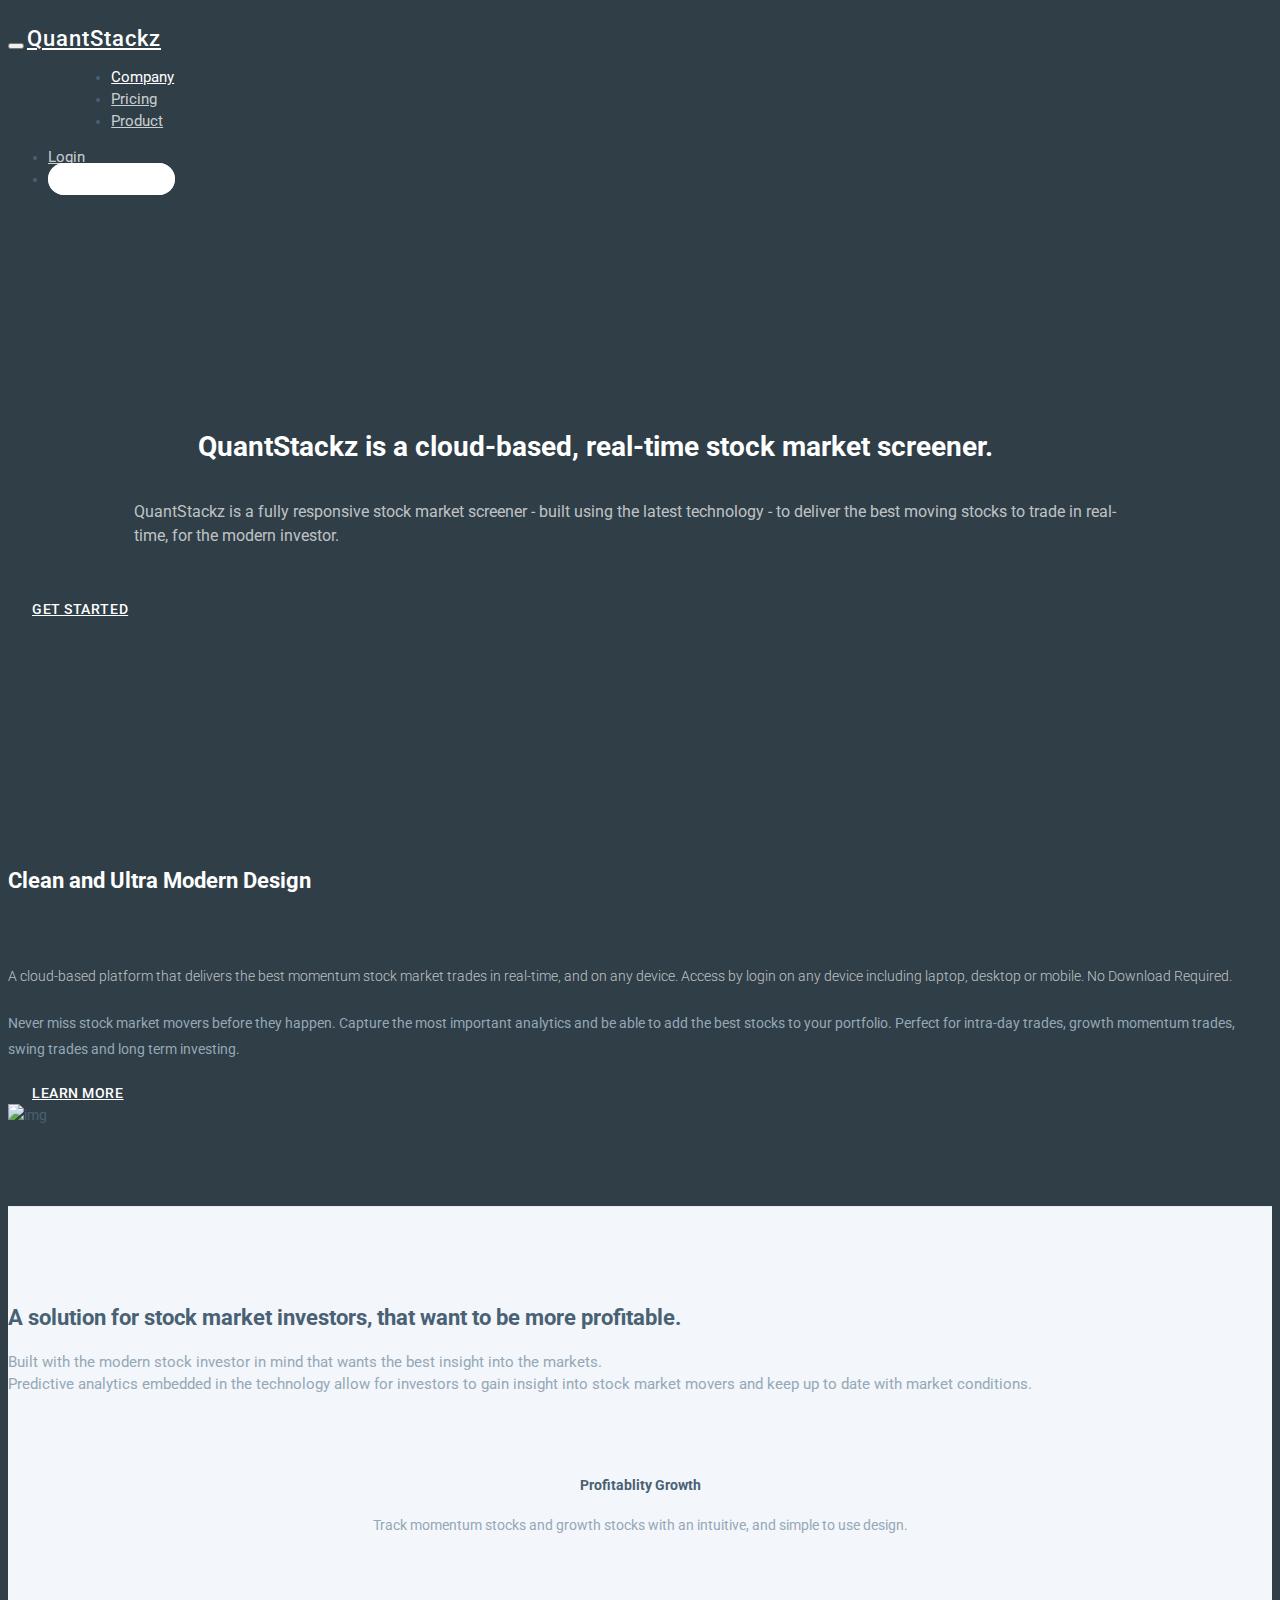
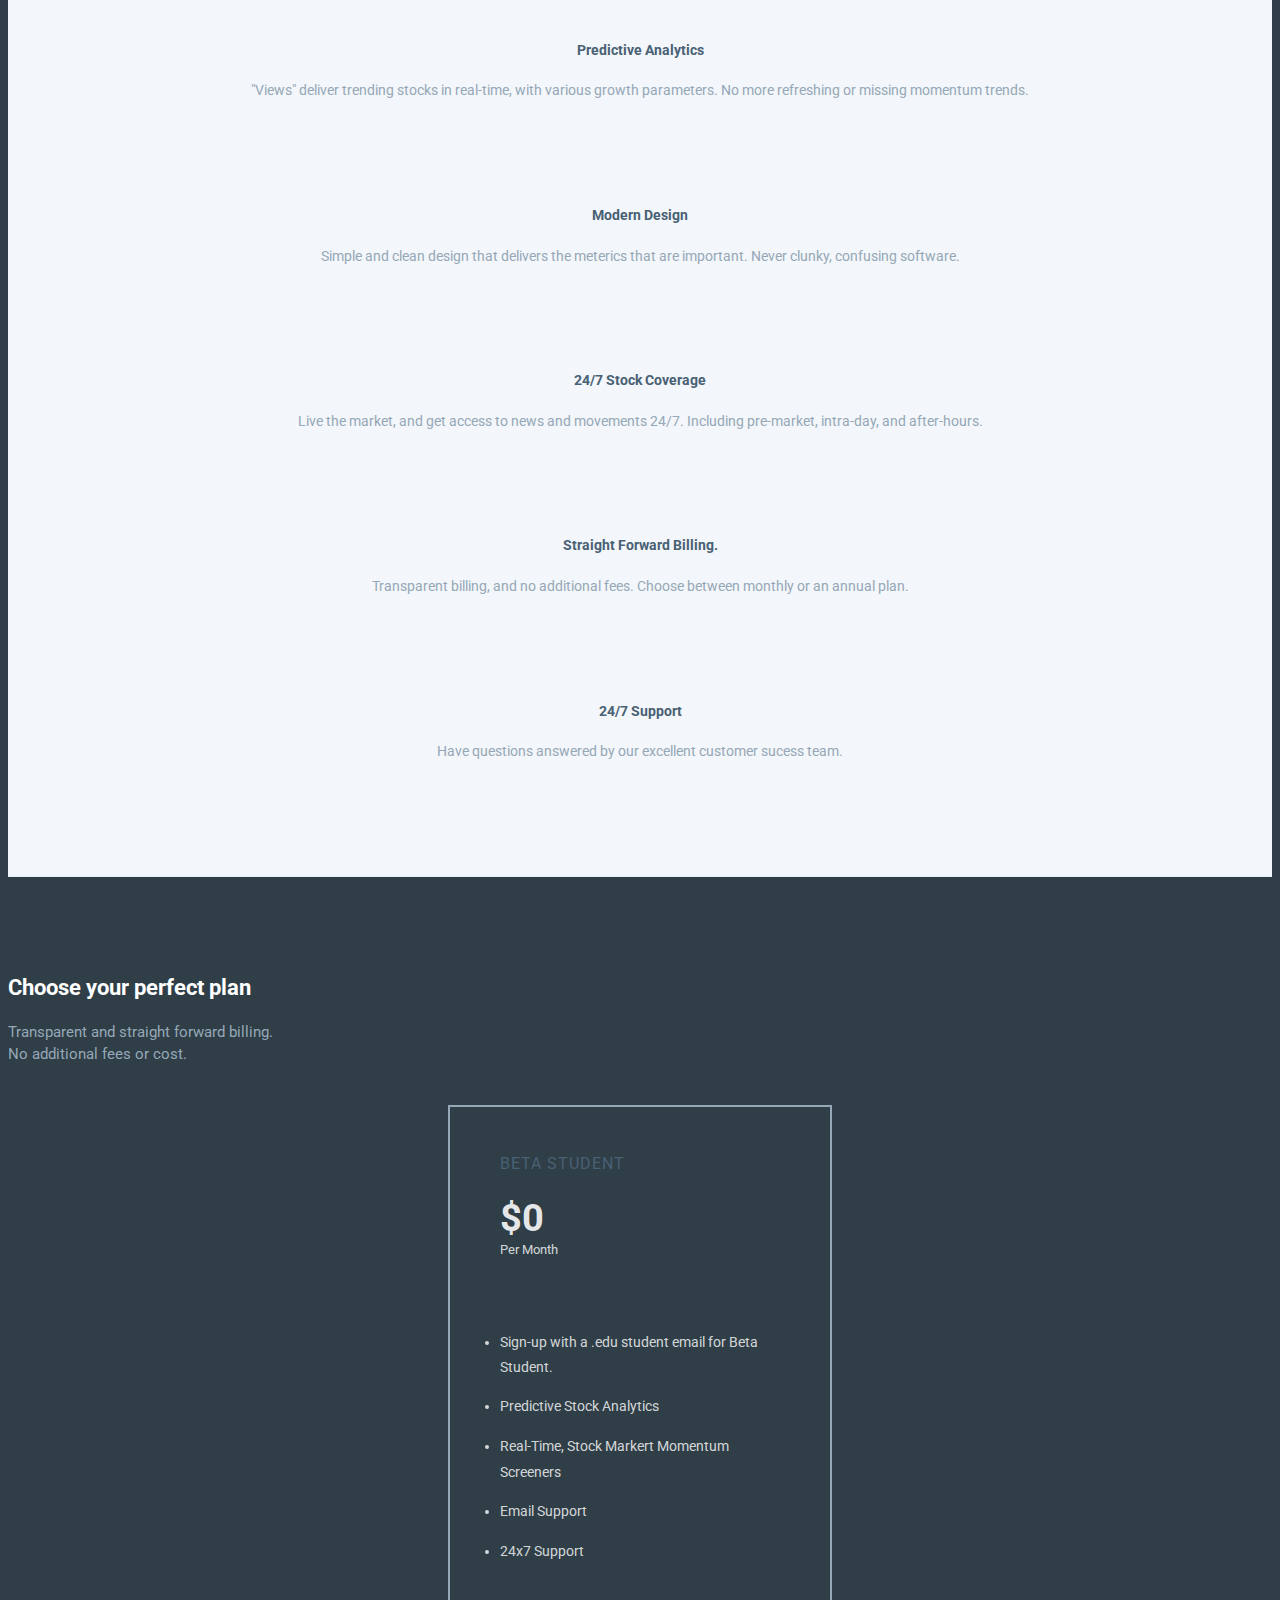
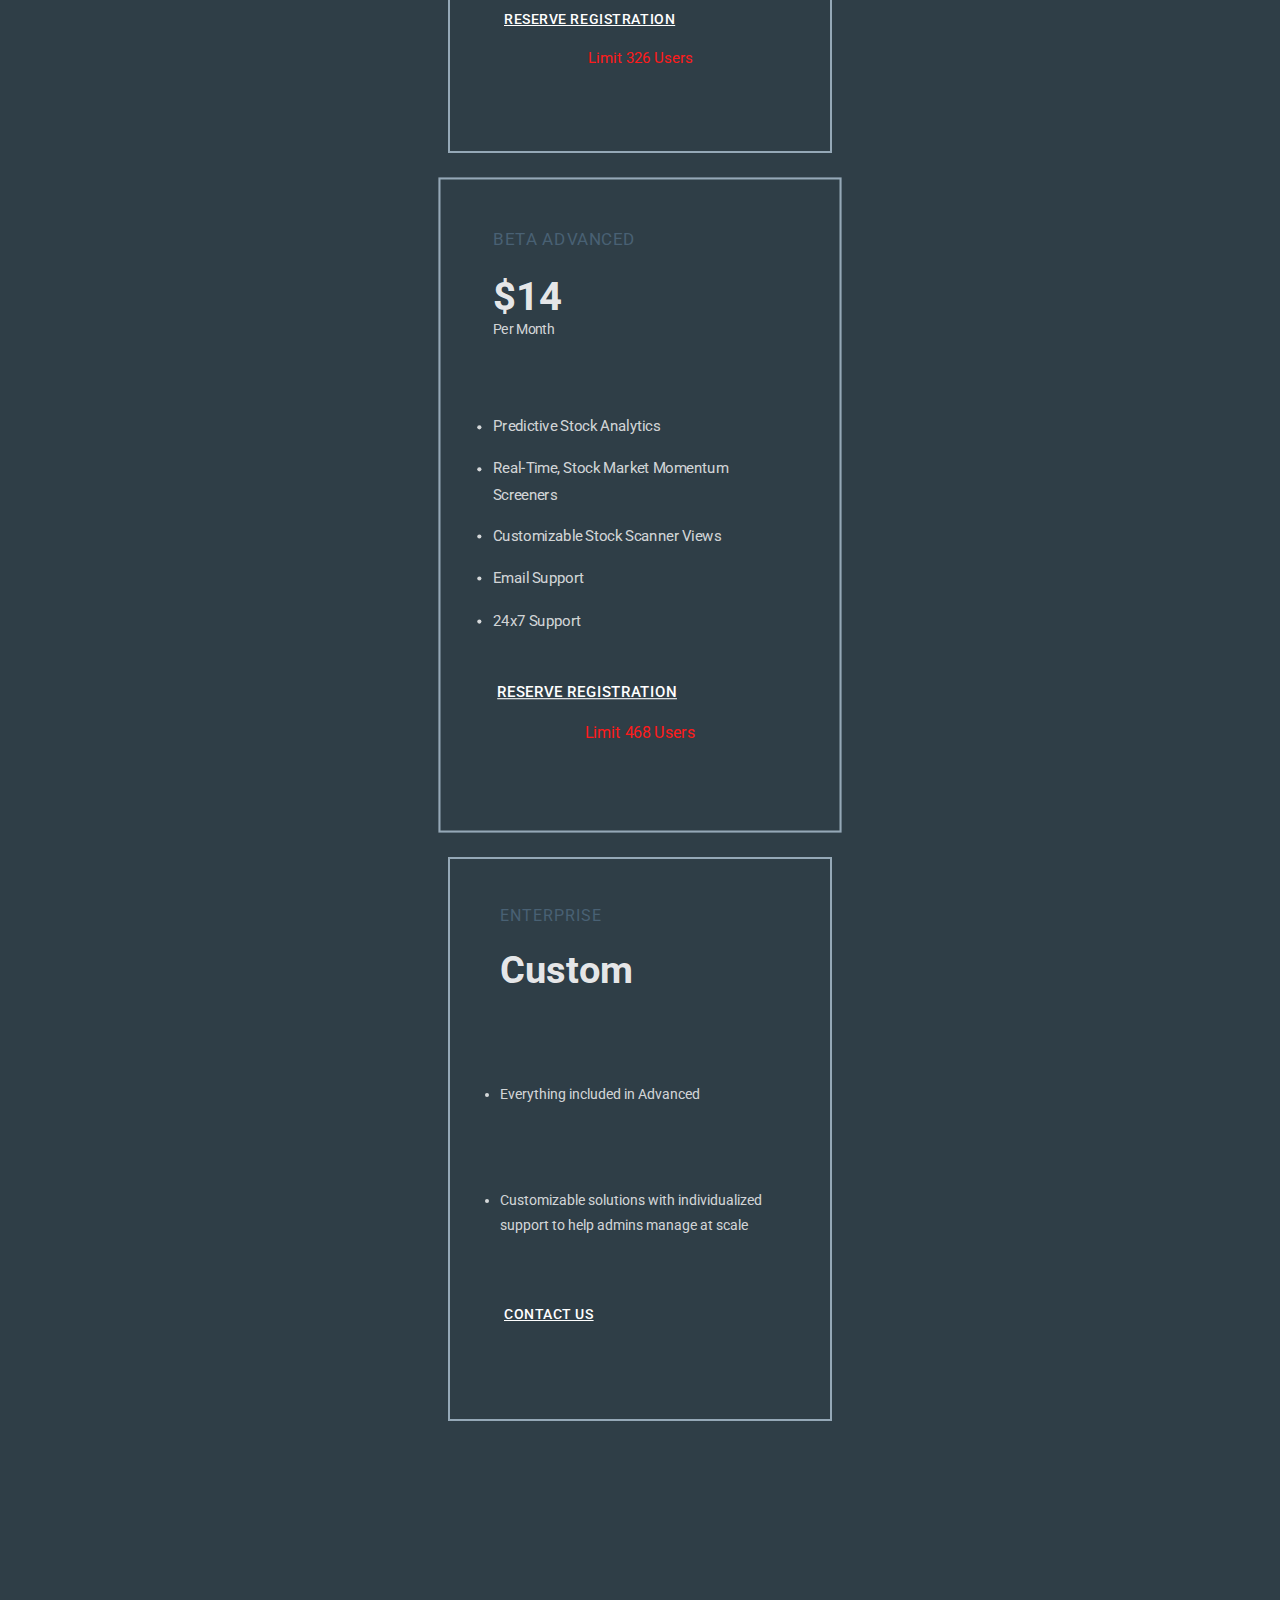
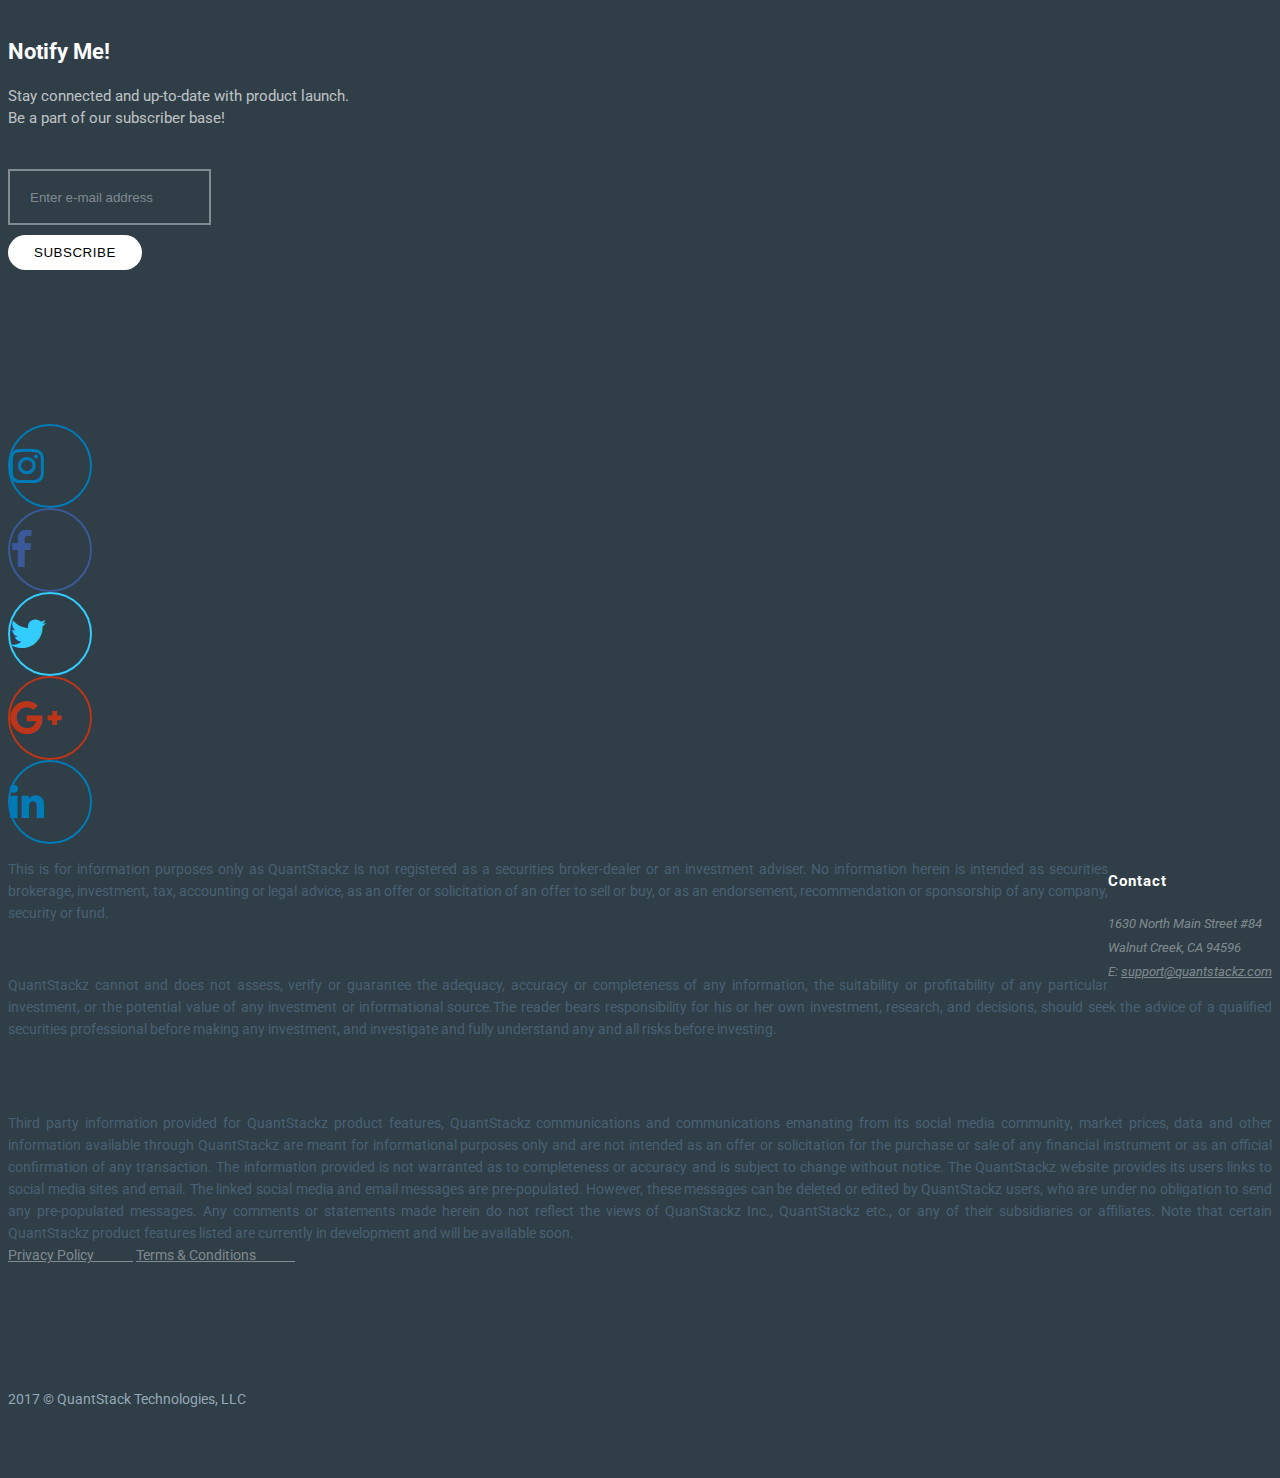
==== index.html @ 7af776ab "Update index.html" ====
<!DOCTYPE html>
<html lang="en">
    <head>
        <meta charset="utf-8">
        <meta name="viewport" content="width=device-width, initial-scale=1.0">
	<meta name="description" content="An advanced, real-time market screener. Equiping the modern investor.">
        <meta name="author" content="QuantStack Technologies, LLC">

        <title>QuantStackz | Trade Perfect </title>
        
        <!-- Open Graph Metatags --> 
        
        <meta property="og:url"                content="http://www.quantstackz.com" />
        <meta property="og:type"               content="website" />
        <meta property="og:title"              content="QuantStackz | Trade Perfect" />
        <meta property="og:description"        content="The best stock screener for growth investors." />
        <meta property="og:image"              content="http://www.quantstackz.com/images/bg3.jpg"/>
        <!-- http://static01.nyt.com/images/2015/02/19/arts/international/19iht-btnumbers19A/19iht-btnumbers19A-facebookJumbo-v2.jpg" -->

	<!-- Social Icon --> 
	<link rel="shortcut icon" href="images/favicon.ico">
       
	       
        <!-- Google G Suite Account Verification --> 
        <meta name="google-site-verification" content="7uemdK6gJkGqVXpP2-ez5efU9WC2_eP5I-Tn81-wfF8" />   
	 
	    
        <!-- Google Fonts -->
        <link href='https://fonts.googleapis.com/css?family=Pacifico' rel='stylesheet' type='text/css'>
        <link href='https://fonts.googleapis.com/css?family=Roboto:400,300,500,700' rel='stylesheet' type='text/css'>

        <!-- Bootstrap core CSS -->
        <link href="css/bootstrap.min.css" rel="stylesheet">

        <!-- Font Icons CSS -->
        <link href="css/pe-icon-7-stroke.css" rel="stylesheet">

        <!-- Custom styles for this template -->
        <link href="css/style.css" rel="stylesheet">

        <!-- Color style -->
        <link href="css/colors/default.css" rel="stylesheet">

        <!-- HTML5 shim and Respond.js IE8 support of HTML5 tooltipss and media queries -->
        <!--[if lt IE 9]>
          <script src="js/html5shiv.js"></script>
          <script src="js/respond.min.js"></script>
        <![endif]-->

        
    </head>


    <body data-spy="scroll" data-target="#navbar-menu">

        <!-- Navbar -->
        <div class="navbar navbar-custom sticky" role="navigation" id="sticky-nav">
            <div class="container">

                <!-- Navbar-header -->
                <div class="navbar-header">

                    <!-- Responsive menu button -->
                    <button type="button" class="navbar-toggle" data-toggle="collapse" data-target=".navbar-collapse">
                        <span class="sr-only">Toggle navigation</span>
                        <span class="icon-bar"></span>
                        <span class="icon-bar"></span>
                        <span class="icon-bar"></span>
                    </button>

                    <!-- LOGO -->
                    <a class="navbar-brand logo" href="index.html">
                        QuantStackz
                    </a>

                </div>
                <!-- end navbar-header -->

                <!-- menu -->
                <div class="navbar-collapse collapse" id="navbar-menu">

                    <!-- Navbar left -->
                    <ul class="nav navbar-nav nav-custom-left">
                        <li class="active">
                            <a href="about-us.html" class="nav-link">Company</a>
                        </li>
			 
			<li>
                            <a href="#pricing" class="nav-link">Pricing</a>
                        </li>    
			    
                        <li>
                            <a href="#features" class="nav-link">Product</a>
                        </li>
                      
                <!--        <li><a href="contact.html" class="nav-link">Help</a></li>  -->
                    
			
		</ul>

                    <!-- Navbar right -->
                    <ul class="nav navbar-nav navbar-right">
                        <li>
                            <a href="http://eepurl.com/cJMC8X">Login</a>
                        </li>
                        <li>
                            <a href="#pricing" class="btn btn-white-fill navbar-btn">Try for Free</a>
                        </li>
                    </ul>

                </div>
                <!--/Menu -->
            </div>
            <!-- end container -->
        </div>
        <!-- End navbar-custom -->



        <!-- HOME -->
        <section class="home bg-img-1" id="home">
            <div class="container">
                <div class="row">
                    <div class="col-sm-12 text-center">
                        <div class="home-fullscreen" id="home-fullscreen">
                            <div class="full-screen">
                                <div class="home-wrapper home-wrapper-alt">
                                    <h1 class="text-white">QuantStackz is a cloud-based, real-time stock market screener.</h1>
                                    <h4 class="text-light">QuantStackz is a fully responsive stock market screener - built using the latest technology - to deliver the best moving stocks to trade in real-time, for the modern investor.</h4>
                                    <a href="#pricing" class="btn btn-custom">Get Started</a>
                                </div>
                            </div>
                        </div>
                    </div>
                </div>
            </div>
        </section>
        <!-- END HOME -->



        <!-- Features Alt -->
        <section class="section">
            <div class="container">

                <div class="row">
                    <div class="col-sm-12">
                        <div class="text-center">
                            <div class="title-box-icon text-white">
                                <i class="pe-7s-medal"></i>
                                <h3 class="title">Clean and Ultra Modern Design</h3>
				 
                            </div>
                        </div>
                    </div>
                </div><!-- end row -->

                <div class="row">
                    <div class="col-sm-5">
                        <div class="feat-description">
                            <h4 class="text-light">A cloud-based platform that delivers the best momentum stock market trades in real-time, and on any device. Access by login on any device including laptop, desktop or mobile. No Download Required.</h4>
                            <p class="text-muted"> Never miss stock market movers before they happen. Capture the most important analytics and be able to add the best stocks to your portfolio. Perfect for intra-day trades, growth momentum trades, swing trades and long term investing.</p>

                            <a href="#features" class="btn btn-custom">Learn More</a>
                        </div>
                    </div>

                    <div class="col-sm-7">
			 
		
                         <img src="images/responsive2.png" alt="img" class="img-responsive">
                         <!-- <img src="" alt="" class="img-responsive"> --> 
                    </div>

                </div><!-- end row -->

            </div> <!-- end container -->
        </section>
        <!-- end features alt -->


        <!-- Features -->
        <section class="section bg-light" id="features">
            <div class="container">

                <div class="row">
                    <div class="col-sm-12 text-center">
                        <h3 class="title">A solution for stock market investors, that want to be more profitable.</h3>
                        <p class="text-muted sub-title"> Built with the modern stock investor in mind that wants the best insight into the markets.<br/> Predictive analytics embedded in the technology allow for investors to gain insight into stock market movers and keep up to date with market conditions.</p>
                    </div>
                </div> <!-- end row -->

                <div class="row">
                    <div class="col-sm-4">
                        <div class="features-box">
                            <i class="pe-7s-rocket"></i>
                            <h4>Profitablity Growth</h4>
                            <p class="text-muted">Track momentum stocks and growth stocks with an intuitive, and simple to use design.</p>
                        </div>
                    </div>

                    <div class="col-sm-4">
                        <div class="features-box">
                            <i class="pe-7s-science"></i>
                            <h4>Predictive Analytics</h4>
                            <p class="text-muted">"Views" deliver trending stocks in real-time, with various growth parameters. No more refreshing or missing momentum trends.</p>
                        </div>
                    </div>

                    <div class="col-sm-4">
                        <div class="features-box">
                            <i class="pe-7s-display1"></i>
                            <h4>Modern Design</h4>
                            <p class="text-muted">Simple and clean design that delivers the meterics that are important. Never clunky, confusing software.</p>
                        </div>
                    </div>

                </div> <!-- end row -->


                <div class="row">
                    <div class="col-sm-4">
                        <div class="features-box">
                            <i class="pe-7s-date"></i>
                            <h4>24/7 Stock Coverage</h4>
                            <p class="text-muted">Live the market, and get access to news and movements 24/7. Including pre-market, intra-day, and after-hours.</p>
                        </div>
                    </div>

                    <div class="col-sm-4">
                        <div class="features-box">
                            <i class="pe-7s-credit"></i>
                            <h4>Straight Forward Billing.</h4>
                            <p class="text-muted">Transparent billing, and no additional fees. Choose between monthly or an annual plan.</p>
                        </div>
                    </div>

                    <div class="col-sm-4">
                        <div class="features-box">
                            <i class="pe-7s-headphones"></i>
                            <h4>24/7 Support</h4>
                            <p class="text-muted">Have questions answered by our excellent customer sucess team.</p>
                        </div>
                    </div>

                </div> <!-- end row -->

            </div> <!-- end container -->
        </section>
        <!-- end Features -->



        <!-- PRICING -->
        <section class="section" id="pricing">
            <div class="container">

                <div class="row">
                    <div class="col-sm-12 text-center">
                        <h3 class="title text-white">Choose your perfect plan</h3>
                        <p class="text-muted sub-title">Transparent and straight forward billing. <br> No additional fees or cost.</p>
                    </div>
                </div> <!-- end row -->


                <div class="row">
                    <div class="col-lg-10 col-lg-offset-1">
                        <div class="row">

                            <!--Pricing Column-->
                            <article class="pricing-column col-lg-4 col-md-4">
                                <div class="inner-box">
                                    <div class="plan-header text-center">
                                        <h3 class="plan-title">Beta Student</h3>
                                        <h2 class="plan-price">$0</h2>
                                        <div class="plan-duration">Per Month</div>
                                    </div>
                                    <ul class="plan-stats list-unstyled">
                                        <li> <i></i>Sign-up with a .edu student email for Beta Student.</li>
                                        <li> <i class="pe-7s-graph"></i>Predictive Stock Analytics</li>
                                        <li> <i class="pe-7s-server"></i>Real-Time, Stock Markert Momentum Screeners</li>
                                        <li> <i class="pe-7s-mail-open"></i>Email Support</li>
                                        <li> <i class="pe-7s-tools"></i>24x7 Support</li>
                                    </ul>

                                    <div class="text-center">
                                        <a href="http://eepurl.com/cJMth1" class="btn btn-sm btn-custom">Reserve Registration</a>
					<p style="color:#ff1a1a";>Limit 326 Users</p> 
                                    <!-- ChargeBee POS Buy Now  <div class="plan-duration">or <a href="https://your-site-37357715-test.chargebee.com/hosted_pages/plans/standard">purchase now</a></div> --> 
                                    </div>
                                </div>
                            </article>


                            <!--Pricing Column-->
                            <article class="pricing-column col-lg-4 col-md-4">
                                <div class="inner-box active">
                                    <div class="plan-header text-center">
                                        <h3 class="plan-title">Beta Advanced</h3>
                                        <h2 class="plan-price">$14</h2>
                                        <div class="plan-duration">Per Month</div>
                                    </div>
                                    <ul class="plan-stats list-unstyled">
                                        <li> <i class="pe-7s-graph"></i>Predictive Stock Analytics</li>
                                        <li> <i class="pe-7s-server"></i>Real-Time, Stock Market Momentum Screeners</li>
                                        <li> <i class="pe-7s-graph"></i>Customizable Stock Scanner Views</li>
                                        <li> <i class="pe-7s-mail-open"></i>Email Support</li>
                                        <li> <i class="pe-7s-tools"></i>24x7 Support</li>
                                    </ul>

                                    <div class="text-center">		
					<a href="http://eepurl.com/cJMzTL" class="btn btn-sm btn-custom">Reserve Registration</a>
					<p style="color:#ff1a1a";>Limit 468 Users</p> 
					<!--<button type="button" class="prefinery-form-cta">Reserve Registration</button> -->
					<!-- ChargeBee Pos Buy Now <div class="plan-duration">or <a href="https://your-site-37357715-test.chargebee.com/hosted_pages/plans/Advanced2">purchase now</a></div>--> 
                                    </div>
                                </div>
                            </article>

				


                            <!--Pricing Column-->
                            <article class="pricing-column col-lg-4 col-md-4">
                                <div class="inner-box">
                                    <div class="plan-header text-center">
                                        <h3 class="plan-title">Enterprise</h3>
                                        <h2 class="plan-price">Custom</h2>
                                        <br>
                                        <div class="plan-duration"></div>
                                    </div>
                                    <ul class="plan-stats list-unstyled">
                                        <li> <i class="pe-7s-graph"></i>Everything included in Advanced</li> <br>
                                        <br>
                                        <br>
                                        <li> <i class="pe-7s-server"></i>Customizable solutions with individualized support to help admins manage at scale</li>
                                        <br>
                                       
                                    </ul>

                                    <div class="text-center">
                                        <a href="http://eepurl.com/cJMF0T" class="btn btn-sm btn-custom">Contact Us</a>
                                        <br>
                                        <br>
                                        <br>
                                    </div>
                                </div>
                            </article>

                        </div>
                    </div><!-- end col -->
                </div>
                 <!-- end row -->

            </div> <!-- end container -->
        </section>
        <!-- End Pricing -->


        <!-- Subscribe -->
        <section class="section bg-custom" id="subscribe">
            <div class="container">

                <div class="row">
                    <div class="col-sm-12 text-center">
                        <h3 class="title text-white">Notify Me!</h3>
                        <p class="text-light sub-title">Stay connected and up-to-date with product launch. <br> Be a part of our subscriber base!</p>
                    </div>
                </div><!-- End row -->

                <div class="row">
                    <div class="col-sm-6 col-sm-offset-3">
                        <form class="text-center" action="//quantstackz.us15.list-manage.com/subscribe/post?u=a3fbf465f354d69f5cb7eaa48&amp;id=73ac88ea31"
                              id="subscribe-form" method="get">
                            <div class="form-group m-b-0">
                                <input type="email" class="form-control input-subscribe" id="mce-EMAIL" name="EMAIL"
                                       placeholder="Enter e-mail address" required>
                                <label for="mce-EMAIL"></label>
                            </div>

                            <button type="submit" class="btn btn-white-fill">Subscribe</button>
                            <p class="text-light">
                               <!-- <small>You can un-subscribe at any time.</small> --> 
                            </p>
                        </form>
                    </div>
                </div><!-- End row -->

            </div> <!-- end container -->
        </section>
        <!-- End Subscribe -->
	    
	    
	    
	      
	    
	    
        <!-- FOOTER -->
        <footer class="section bg-gray footer">
            <div class="container">
                <div class="row">
			
	
	<link rel="stylesheet" href="https://maxcdn.bootstrapcdn.com/font-awesome/4.5.0/css/font-awesome.min.css">

    
		<div class="sicon">
			
			<div class="col-lg-1 col-md-1 col-sm-2 col-xs-3 text-center">
			    <div class="icon-circle">
					<a href="#" class="iInstagram" title="Instagram"><i class="fa fa-instagram"></i></a>
				</div>
			</div>

			<div class="col-lg-1 col-md-1 col-sm-2 col-xs-3 text-center">
				<div class="icon-circle">
					<a href="#" class="ifacebook" title="Facebook"><i class="fa fa-facebook"></i></a>
				</div>
			</div>
     
			<div class="col-lg-1 col-md-1 col-sm-2 col-xs-3 text-center">
				<div class="icon-circle">
					<a href="#" class="itwittter" title="Twitter"><i class="fa fa-twitter"></i></a>
				</div>
			</div>
      
			<div class="col-lg-1 col-md-1 col-sm-2 col-xs-3 text-center">
				<div class="icon-circle">
					<a href="#" class="igoogle" title="Google+"><i class="fa fa-google-plus"></i></a>
				</div>
			</div>
      
			<div class="col-lg-1 col-md-1 col-sm-2 col-xs-3 text-center">
				<div class="icon-circle">
					<a href="#" class="iLinkedin" title="Linkedin"><i class="fa fa-linkedin"></i></a>
				</div>
			</div>

		</div>
	

           


			
                    <div class="span4 pull-right">
                        <h5>Contact</h5>
                        <address>
                            1630 North Main Street #84<br>
                            Walnut Creek, CA 94596<br>
			    E: <a href="mailto:#">support@quantstackz.com</a>
                        </address>
                    </div>

                </div> <!-- end row -->      
                
                <div class="row">
                    <div class="col-sm-6">
                        <p class="text-justify" class="text-muted">This is for information purposes only as QuantStackz is not registered as a securities broker-dealer or an investment adviser. No information herein is intended as securities brokerage, investment, tax, accounting or legal advice, as an offer or solicitation of an offer to sell or buy, or as an endorsement, recommendation or sponsorship of any company, security or fund.
                        </p>
                            <br>
                        <p class="text-justify" class="text-muted">QuantStackz cannot and does not assess, verify or guarantee the adequacy, accuracy or completeness of any information, the suitability or profitability of any particular investment, or the potential value of any investment or informational source.The reader bears responsibility for his or her own investment, research, and decisions, should seek the advice of a qualified securities professional before making any investment, and investigate and fully understand any and all risks before investing.
                        </p> 
                            <br>
                     <!--   <p class="text-justify" class="text-muted">QuantStackz in no way warrants the solvency, financial condition, or investment advisability of any of the securities mentioned in communications or websites. In addition, QuantStackz accepts no liability whatsoever for any direct or consequential loss arising from any use of this information. This information is not intended to be used as the sole basis of any investment decision, should it be construed as advice designed to meet the investment needs of any particular investor. Past performance is not necessarily indicative of future returns.
                        </p>  --> 
                            <br>
                    </div>
                    
                    <div class="col-sm-6">
                        <p class="text-justify" class="text-muted">
                        Third party information provided for QuantStackz product features, QuantStackz communications and communications emanating from its social media community, market prices, data and other information available through QuantStackz are meant for informational purposes only and are not intended as an offer or solicitation for the purchase or sale of any financial instrument or as an official confirmation of any transaction. The information provided is not warranted as to completeness or accuracy and is subject to change without notice. The QuantStackz website provides its users links to social media sites and email. The linked social media and email messages are pre-populated. However, these messages can be deleted or edited by QuantStackz users, who are under no obligation to send any pre-populated messages. Any comments or statements made herein do not reflect the views of QuanStackz Inc., QuantStackz etc., or any of their subsidiaries or affiliates. Note that certain QuantStackz product features listed are currently in development and will be available soon.  
			<br>
		<!--	<a href="contact.html">Disclaimer &nbsp;&nbsp;&nbsp;&nbsp;&nbsp;&nbsp;&nbsp;&nbsp;&nbsp;&nbsp;&nbsp;&nbsp;</a>	-->
                        <a href="privacypolicy.htm">Privacy Policy &nbsp;&nbsp;&nbsp;&nbsp;&nbsp;&nbsp;&nbsp;&nbsp;&nbsp;&nbsp;&nbsp;&nbsp;</a>
                        <a href="terms.htm">Terms & Conditions &nbsp;&nbsp;&nbsp;&nbsp;&nbsp;&nbsp;&nbsp;&nbsp;&nbsp;&nbsp;&nbsp;&nbsp;</a>
		<!--	<a href="contact.html">Help &nbsp;&nbsp;&nbsp;&nbsp;&nbsp;&nbsp;&nbsp;&nbsp;&nbsp;&nbsp;&nbsp;&nbsp;</a>	-->
		<!--	<a href="faq.html">FAQ</a>	--> 
			
			</p>
			
                        <br><br>     
                    </div>
                </div><!-- end row --> 
                
                <div class="row">
                    <div class="col-sm-12">
                        <div class="footer-alt text-center">
                            <p class="text-muted m-b-0">2017 © QuantStack Technologies, LLC</p>
                        </div>
                    </div>
                </div> <!-- end row -->

            </div> <!-- end container -->
        </footer>
        <!-- END FOOTER -->
        

        <!-- Back to top -->    
        <a href="#" class="back-to-top" id="back-to-top"> <i class="pe-7s-angle-up"> </i> </a>


        <!-- js placed at the end of the document so the pages load faster -->
        <script src="js/jquery-2.1.4.min.js"></script>
        <script src="js/bootstrap.min.js"></script>

        <!-- Jquery easing -->                                                      
        <script type="text/javascript" src="js/jquery.easing.1.3.min.js"></script>

        <!--sticky header-->
        <script type="text/javascript" src="js/jquery.sticky.js"></script>

        <!-- mailchimp - ajax form -->
        <script type="text/javascript" src="js/jquery.ajaxchimp.js"></script>

        <!--common script for all pages-->
        <script src="js/jquery.app.js"></script>
	    
	
	<!-- Google Analytics Script --> 
	<script>
  	(function(i,s,o,g,r,a,m){i['GoogleAnalyticsObject']=r;i[r]=i[r]||function(){
  	(i[r].q=i[r].q||[]).push(arguments)},i[r].l=1*new Date();a=s.createElement(o),
	m=s.getElementsByTagName(o)[0];a.async=1;a.src=g;m.parentNode.insertBefore(a,m)
  	})(window,document,'script','https://www.google-analytics.com/analytics.js','ga');

  	ga('create', 'UA-96660778-1', 'auto');
 	ga('send', 'pageview');
	</script>
    
	<!-- Start of quantstackz Zendesk Widget script -->
	<script>/*<![CDATA[*/window.zEmbed||function(e,t){var n,o,d,i,s,a=[],r=document.createElement("iframe");window.zEmbed=function(){a.push(arguments)},window.zE=window.zE||window.zEmbed,r.src="javascript:false",r.title="",r.role="presentation",(r.frameElement||r).style.cssText="display: none",d=document.getElementsByTagName("script"),d=d[d.length-1],d.parentNode.insertBefore(r,d),i=r.contentWindow,s=i.document;try{o=s}catch(e){n=document.domain,r.src='javascript:var d=document.open();d.domain="'+n+'";void(0);',o=s}o.open()._l=function(){var e=this.createElement("script");n&&(this.domain=n),e.id="js-iframe-async",e.src="https://assets.zendesk.com/embeddable_framework/main.js",this.t=+new Date,this.zendeskHost="quantstackz.zendesk.com",this.zEQueue=a,this.body.appendChild(e)},o.write('<body onload="document._l();">'),o.close()}();
	/*]]>*/</script>
  
	    
    </body>
</html>
---- css/style.css ----
/* Theme Name: Zodkoo - Responsive Landing page template
   Author: Coderthemes
   Author e-mail: coderthemes@gmail.com
   Version: 1.2.0
   Created: May 2016
   Last Update: Jun 2016
   File Description:Main CSS file of the template
*/

/*------------------------------------------------------------------

[Table of contents]

1. Reset
2. Helper classes 
3. Buttons
4. Dropdown
5. Navbar Custom
6. Home
7. FEATURES
8. Pricing
9. Testimonials
10. SUBSCRIBE
11. Footer
12. Other pages CSS
    12.1 Contact
    12.2 Team
    12.3 FAQ
    12.4 JOB
    12.5 Intro Form
13. Responsive

-------------------------------------------------------------------*/

/*======= Text Justify ========*/
.text-justify {
  text-align: justify;
}


/*======= 1.Reset ======== */
body {
  font-family: 'Roboto', sans-serif;
  color: #496174;
  background: #2f3e47;
  font-size: 14px;
  line-height: 22px;
  overflow-x:hidden;
}

::selection{
  background: rgba(249, 230, 5, 0.5);
  color: #496174;
}

::-moz-selection {
  background: rgba(249, 230, 5, 0.5);
  color: #496174;
}

a:hover,a:focus,.a:active {
  text-decoration: none;
  outline: none !important;
}

/* Back to top */
.back-to-top {
  width: 30px;
  height: 30px;
  position: fixed;
  bottom: 10px;
  right: 20px;
  display: none;
  text-align: center;
  z-index: 10000;
  -webkit-border-radius: 3px;
  -moz-border-radius: 3px;
  border-radius: 3px;
  background-color: #496174;
}

.back-to-top i {
  color: #fff;
  font-size: 22px;
  display: block;
  line-height: 30px;
}


/*======= 2.Helper classes ======== */
.section {
  padding-top: 100px;
  padding-bottom: 80px;
}

.sub-title {
  margin-bottom: 40px;
  font-size: 15px;
}

.title {
  font-size: 22px;
  margin-top: 0;
}

.text-white {
  color: #ffffff !important;
}

.text-muted {
  color: #95A8B7;
}


.text-light {
  color: rgba(255, 255, 255, 0.7);
}

.font-light {
  font-weight: 300;
}

.bg-light {
  background-color: #f3f6fa;
  border-top: 1px solid #E6EDF3;
  border-bottom: 1px solid #E6EDF3;
}

.m-t-20 {
  margin-top: 20px;
}

.m-t-0 {
  margin-top: 0px !important;
}

.m-b-0 {
  margin-bottom: 0px;
}

.p-0 {
  padding: 0px !important;
}

.w-full {
  width: 100% !important;
}

/* Background Images */
.bg-img-1 {
  background: url("../images/bg3.jpg") no-repeat;
  background-size: cover;
}
.bg-img-2 {
  background: url("../images/bg1.jpg") center no-repeat;
  background-size: cover;
}

/*======= 3.Buttons ======= */
.btn {
  border-radius: 2px;
  padding: 8px 16px;
  outline: none !important;
  box-shadow: none !important;
}

.btn-sm {
  padding: 5px 10px !important;
}

.btn-white-fill {
  padding: 8px 24px !important;
  background-color: #ffffff;
  border: 2px solid rgba(255, 255, 255, 0.75) !important;
  border-radius: 50px;
  font-weight: 500;
  text-transform: uppercase;
  letter-spacing: 0.04em;
}

.btn-white-fill:hover {
  border: 2px solid rgba(255, 255, 255, 0.75) !important;
  background-color: transparent;
  color: #ffffff !important;
}

.btn-white-bordered {
  padding: 8px 24px !important;
  background-color: transparent !important;
  border: 2px solid rgba(255, 255, 255, 0.75) !important;
  color: #ffffff;
  border-radius: 50px;
  font-weight: 500;
  text-transform: uppercase;
  letter-spacing: 0.04em;
}

.btn-white-bordered:hover {
  background-color: #ffffff !important;
}

.btn-custom {
  padding: 8px 24px !important;
  color: #ffffff !important;
  border-radius: 50px;
  font-weight: 500;
  text-transform: uppercase;
  letter-spacing: 0.04em;
}

.btn-custom:hover {
  background-color: transparent !important;
}

.video-btn {
  color: #ffffff !important;
  letter-spacing: 1px;
  outline: none !important;
}

.video-btn i {
  margin-right: 7px;
  width: 20px;
  height: 20px;
  border: 2px solid #fff;
  border-radius: 50%;
  line-height: 17px;
  vertical-align: middle;
  text-align: center;
  font-size: 12px;
  padding-left: 3px;
  margin-left: -12px;
}

/*======= 4.Dropdown ======= */
.dropdown-menu {
  box-shadow: none;
  padding: 4px;
  border-radius: 4px !important;
  -webkit-animation: dropdownOpen 0.3s ease-out;
  -o-animation: dropdownOpen 0.3s ease-out;
  animation: dropdownOpen 0.3s ease-out;
  border: 2px solid #eee;
}

.dropdown-menu > li > a {
  padding: 6px 20px;
  font-size: 15px !important;
  color: #496174 !important;
}

.dropdown-menu>li>a:focus, .dropdown-menu>li>a:hover {
  color: #ffffff !important;
}

@-webkit-keyframes dropdownOpen {
  0% {
    -webkit-transform: scale(0);
    -ms-transform: scale(0);
    -o-transform: scale(0);
    transform: scale(0);
    opacity: 0;
  }
  100% {
    -webkit-transform: scale(1);
    -ms-transform: scale(1);
    -o-transform: scale(1);
    transform: scale(1);
    opacity: 1;
  }
}
@keyframes dropdownOpen {
  0% {
    -webkit-transform: scale(0);
    -ms-transform: scale(0);
    -o-transform: scale(0);
    transform: scale(0);
    opacity: 0;
  }
  100% {
    -webkit-transform: scale(1);
    -ms-transform: scale(1);
    -o-transform: scale(1);
    transform: scale(1);
    opacity: 1;
  }
}

/* Modals */
.modal .modal-dialog .modal-content {
  -moz-box-shadow: none;
  -webkit-box-shadow: none;
  border-color: #DDDDDD;
  border-radius: 2px;
  box-shadow: none;
  padding: 25px;
}

.modal .modal-dialog .modal-content .modal-header {
  border-bottom-width: 2px;
  margin: 0;
  padding: 0;
  padding-bottom: 15px;
}

.modal .modal-dialog .modal-content .modal-body {
  padding: 20px 0;
}

.modal .modal-dialog .modal-content .modal-footer {
  padding: 0;
  padding-top: 15px;
}

/*===== 5.Navbar Custom ======*/

.navbar-custom {
  width: 100%;
  border-radius: 0px;
  z-index: 999;
  padding: 20px 0px;
  margin-bottom: 0px;
  -webkit-transition: all 0.5s ease-in-out;
  -moz-transition: all 0.5s ease-in-out;
  -o-transition: all 0.5s ease-in-out;
  transition: all 0.5s ease-in-out;
}

.navbar-custom .navbar-nav li a {
  color: rgba(255, 255, 255, 0.75);
  font-size: 15px;
  margin: 5px 0px;
}

.navbar-custom .nav>li>a:focus,.navbar-custom .nav>li>a:hover,.navbar-custom .navbar-nav li.active a {
  background-color: transparent;
  color: #ffffff;
}

.navbar-toggle .icon-bar {
  background-color: #ffffff;
}

.navbar-btn {
  padding: 5px 20px !important;
  text-transform: none !important;
  font-weight: 400;
  margin-top: 8px !important;
}

.logo {
  font-weight: 500;
  font-size: 22px;
  color: #ffffff !important;
  letter-spacing: 1px;
}

.navbar-toggle {
  font-size: 30px;
}

.navbar-custom .btn-custom {
  margin-top: 8px;
  margin-left: 20px;
}

.nav .open>a, .nav .open>a:focus, .nav .open>a:hover {
  background-color: transparent;
  border-color: #337ab7;
}

.sticky-wrapper {
	position: absolute;
	width: 100%;
}

.sticky-wrapper.is-sticky .navbar-custom {
	padding: 10px 0px !important;
}



/*======= 6.Home =======*/

.home-fullscreen {
  height: 100%;
  min-height: 400px;
}

.home-wrapper {
  padding: 200px 0px 150px 0px;
}

.home-sm {
  padding: 175px 0px 125px 0px !important;
}
.home-sm .h1 {
  margin-top: 30px !important;
}
.home-wrapper-alt{
  display: table-cell;
  vertical-align: middle;
}

.home-wrapper h1{
  line-height: 46px;
  width: 70%;
  margin: 0 auto;
}

.home-wrapper h4 {
  line-height: 24px;
  font-size: 16px;
  font-weight: 400;
  width: 80%;
  margin: 30px auto 50px auto;
}

.full-screen {
  display: table;
  height: 100%;
  width: 100%;
}

.or-space {
  margin: 0 20px;
}

iframe {
  max-width: 100%;
}

.frame-border {
  border: 9px solid rgba(0, 0, 0, 0.3);
  webkit-border-radius: 5px 5px 5px 5px;
  -moz-border-radius: 5px 5px 5px 5px;
  border-radius: 5px 5px 5px 5px;
}

/* ==== 7.FEATURES ==== */

.feat-description p {
  margin-top: 20px;
  margin-bottom: 20px;
  line-height: 26px;
}

.feat-description h4 {
  font-weight: 300;
  line-height: 28px;
}

.title-box-icon i {
  font-size: 48px;
  margin-bottom: 20px;
}

.title-box-icon h3 {
  margin-bottom: 70px;
}

.features-box {
  margin-top: 30px;
  padding: 20px;
  text-align: center;
}

.features-box i {
  font-size: 48px;
}



/* ==== 8.Pricing === */

.pricing-column {
  position: relative;
  margin-bottom: 40px;
}

.pricing-column .inner-box {
  position: relative;
  margin: 20px auto 0px auto;
  max-width: 320px;
  padding: 0px 30px 50px;
  border: 2px solid #95A8B7;
}

.inner-box p {
  padding: 0px 20px;
  text-align: center;
  font-size: 15px;
  line-height: 26px;
  color: #7f7f7f;
  margin-bottom: 30px;
}

.inner-box.active {
  -webkit-transform: scale(1.05);
      -ms-transform: scale(1.05);
          transform: scale(1.05);
}

.pricing-column .plan-header {
  position: relative;
  padding: 30px 20px 25px;
}

.pricing-column .plan-title {
  font-size: 16px;
  margin-bottom: 10px;
  text-transform: uppercase;
  letter-spacing: 1px;
  font-weight: 400;
}

.pricing-column .plan-price {
  font-size: 38px;
  margin-bottom: 10px;
  font-weight: 700;
  color: rgba(255,255,255,0.9);
}

.pricing-column .plan-duration {
  font-size: 13px;
  color: rgba(255,255,255,0.8);
}

.pricing-column .plan-stats {
  position: relative;
  padding: 30px 20px 15px;
}

.pricing-column .plan-stats li {
  margin-bottom: 15px;
  line-height: 24px;
  color: rgba(255,255,255,0.8);
}

.pricing-column .plan-stats li i {
  font-size: 18px;
  width: 26px;
  vertical-align: middle;
}



/* === 9.Testimonials === */

.testimonial-description {
  margin-top: 50px;
  border-radius: 5px;
  padding: 30px 30px 20px 30px;
  position: relative;
  background-color: #ffffff;
  box-shadow: 1px 1px 2px rgba(222, 222, 222, 0.32);
}

.testimonial-description:after {
  content: "";
  bottom: -15px;
  left: 50px;
  position: absolute;
  width: 0;
  height: 0;
  border-top: 15px solid #fff;
  border-left: 10px solid transparent;
  border-right: 10px solid transparent;
}

.testimonial-description p {
  line-height: 24px;
  font-size: 14px;
  font-style: italic;
}

.testimonial-user-thumb img{
  border-radius:50%;
  width: 60px;
  height: 60px;
}

.testimonial-user-name {
  margin-bottom: 0px;
}

.user-thumb,
.user-text{
  display: inline-block;
  vertical-align:bottom;
}

.user-thumb{
  margin-right:15px;
}

.testimonial-user-info{
  padding-left:30px;
  margin-top: 35px;
}

.user-position{
  font-weight:400;
  display: block;
}


/* === 10.SUBSCRIBE === */

.input-subscribe {
  background-color: transparent;
  color: #fff;
  border: 2px solid rgba(255, 255, 255, 0.4);
  height: 50px;
  padding-left: 20px;
  box-shadow: none !important;
  margin-bottom: 10px;
}

.input-subscribe:focus {
  border: 2px solid rgba(255, 255, 255, 0.6);
}

input.input-subscribe::-webkit-input-placeholder {
  color: rgba(255, 255, 255, 0.4);
  font-weight: normal;
}

input.input-subscribe:-moz-placeholder {
  color: rgba(255, 255, 255, 0.4);
}

input.input-subscribe::-moz-placeholder {
  color: rgba(255, 255, 255, 0.4);
}

input.input-subscribe:-ms-input-placeholder {
  color: rgba(255, 255, 255, 0.4);
}

label.valid {
  color: #ffffff;
  font-weight: normal;
  margin: 10px 0;
}

/*======= 11.Footer =======*/

.footer {
  padding-top: 60px;
  padding-bottom: 60px;
  background-color: #2f3e47;
}

.footer h5{
  color: #ffffff;
  font-size: 15px;
  margin-bottom: 20px;
  font-weight: 700;
  letter-spacing: 1px;
}

.footer a{
  color: rgba(255, 255, 255, 0.4);;
}

.footer a:hover{
  color: rgba(255, 255, 255, 0.6);;
}

.footer ul li {
  margin: 5px 0px;
}

.footer-alt {
  margin-top: 30px;
  padding-top: 20px;
}

.footer address {
  color: rgba(255, 255, 255, 0.4);
  line-height: 24px;
  font-size: 13px;
}


/* == 12.PAGES CSS === */

.header-title-box {
  padding-top: 190px;
  padding-bottom: 155px
}

.header-title-box h3 {
  font-size: 30px;
  font-weight: 300;
}

.title-about h3 {
  margin-bottom: 30px;
}

.wide-img-showcase-row {
  position: relative;
}

.no-padding.img {
  background: url(../images/showcase-1.jpg) scroll center no-repeat;
  background-size: cover;
  position: absolute;
  height: 100%;
}

.no-padding.img-2 {
  background: url(../images/showcase-2.jpg) scroll center no-repeat;
  background-size: cover;
  position: absolute;
  height: 100%;
}

.about-detail-img-box {
  padding: 15% 0;
}


/* 12.1 Contact */
textarea {
  max-width: 100%;
}

.contact-form .form-control {
  height: 42px;
  box-shadow: none;
  border: 2px solid rgba(255, 255, 255, 0.3);
  background-color: transparent;
  color: #ffffff;
}

textarea.form-control {
  height: auto !important;
}

.error {
  margin: 8px 0px;
  display: none;
  color: red;
  font-weight: normal;
}

#ajaxsuccess {
  font-size: 16px;
  width: 100%;
  display: none;
  clear: both;
  margin: 8px 0px;
}

.contact-box {
  padding: 30px;
}

.contact-detail {
  margin-bottom: 40px;
}
.contact-detail i{
  float: left;
  width: 40px;
  font-size: 24px;
}

.contact-detail p,.contact-detail address{
  overflow: hidden;
}

.contact-detail a {
  color: rgba(255,255,255,0.8);
}

.parsley-errors-list {
  padding-left: 0px;
}
.parsley-errors-list li {
  list-style: none;
  color: red;
  margin-top: 3px;
  font-size: 13px;
}
/*== 12.2 Team ==*/

.team img {
  max-width: 240px;
  margin: 0px auto;
  background-color: #fafafa;
}

.team .team-member {
  margin: 30px 0px;
}

.team .team-member h4 {
  padding-top: 10px;
  margin-bottom: 5px;
}

.team .team-member p {
  margin-bottom: 0px;
}

/* == 12.3 FAQ ==*/
.question {
  margin-top: 40px;
  font-weight: 400;
  font-size: 16px;
  color: rgba(255,255,255,0.85);
}

/* == 12.4 JOB ==*/
.job-section {
    border-bottom: 1px solid rgba(255, 255, 255, 0.2);
}
.job-box {
  padding: 20px 30px;
  border: 2px solid rgba(230, 237, 243, 0.2);
  border-radius: 5px;
  margin-bottom: 30px;
}

.job-box h5 {
  font-size: 16px;
  font-weight: 400;
  margin-bottom: 15px;
  color: #ffffff;
}
.job-box .text-muted {
  color: rgba(255,255,255,0.4);
}

.btn-job {
  padding: 6px 20px !important;
  font-size: 12px;
  text-transform: none;
  margin-top: 10px;
}

/* == 12.5 Intro Form ==*/
.intro-form {
  background-color: #ffffff;
  padding: 30px;
  border-radius: 5px;
  -webkit-box-shadow: 0px 22px 45px -15px rgba(0,0,0,0.5) !important;
  -moz-box-shadow: 0px 22px 45px -15px rgba(0,0,0,0.5) !important;
  box-shadow: 0px 22px 45px -15px rgba(0,0,0,0.5) !important;
}

.intro-form h3{
  color: #949799;
  font-size: 20px;
  font-weight: 600;
  text-transform: uppercase;
  margin-bottom: 30px;
  margin-top: 0px;
}

.intro-form input {
  border: 1px solid #eee;
  height: 38px;
  box-shadow: none !important;
}

.intro-form .form-group:last-of-type {
  margin-bottom: 0;
}




/*======= 13.Responsive ======*/
@media (min-width: 768px) {
  .nav-custom-left {
    margin-left: 5%;
  }
  .navbar-nav>li>a {
    padding-top: 10px;
    padding-bottom: 10px;
  }
}

@media (max-width: 767px) {
  .no-padding.img,.no-padding.img-2 {
    position: relative;
    height: 300px;
  }
  .video-wrapper {
    padding-top: 50px;
  }
  .intro-form {
    margin-top: 50px;
  }
  .feat-description {
    margin-bottom: 50px;
    text-align: center;
  }
}


/* Social Icons */

.icon-circle .fa{
    font-size           : 25px;
    color               : #e84700;
    margin              : 0 auto;
    height              : 80px;
    width               : 80px;
    border-radius       : 50%;
    border              :2px solid #e84700;
    line-height         : 80px;
    cursor              : pointer;
    -webkit-transition  : all  ease-in-out 0.35s;
    -moz-transition     : all  ease-in-out 0.35s;
    -o-transition       : all  ease-in-out 0.35s;
    -ms-transition      : all  ease-in-out 0.35s;
    transition          : all  ease-in-out 0.20s,background-color ease-in-out 0.05s;
}

.icon-circle  .fa:hover{
    
    background-color        : #e84700;    
    color                   : #fff;
    border                  : 1px solid #e84711;
    -moz-box-shadow         : inset 0px 0px 0px 5px #ffffff;
    -o-box-shadow           : inset 0px 0px 0px 5px #ffffff;
    -ms-box-shadow          : inset 0px 0px 0px 5px #ffffff;
    -webkit-box-shadow      : inset 0px 0px 0px 5px #ffffff;
    box-shadow              : inset 0px 0px 0px 5px #ffffff;
    -ms-transform           : scale(1.2,1.2); 
    -webkit-transform       : scale(1.2,1.2);
    -moz-transform          : scale(1.2,1.2); 
    -o-transform            : scale(1.2,1.2); 
    transform               : scale(1.2,1.2);  
}

.icon-circle  i:before{
    margin-left         : 0px;
    font-size           : 40px;
}

@media (min-width:320px) and (max-width:768px) {


 .icon-circle .fa{
    font-size           : 15px;
    color               : #e84700;
    margin              : 0 auto;
    height              : 40px;
    width               : 40px;
    border-radius       : 50%;
    border              :2px solid #e84700;
    line-height         : 40px;
    cursor              : pointer;
    -webkit-transition  : all  ease-in-out 0.35s;
    -moz-transition     : all  ease-in-out 0.35s;
    -o-transition       : all  ease-in-out 0.35s;
    -ms-transition      : all  ease-in-out 0.35s;
    transition          : all  ease-in-out 0.20s,background-color ease-in-out 0.05s;
}

.icon-circle  .fa:hover{
    
    background-color        : #e84700;    
    color                   : #fff;
    border                  : 1px solid #e84711;
    -moz-box-shadow         : inset 0px 0px 0px 5px #ffffff;
    -o-box-shadow           : inset 0px 0px 0px 5px #ffffff;
    -ms-box-shadow          : inset 0px 0px 0px 5px #ffffff;
    -webkit-box-shadow      : inset 0px 0px 0px 5px #ffffff;
    box-shadow              : inset 0px 0px 0px 5px #ffffff;
    -ms-transform           : scale(1.2,1.2); 
    -webkit-transform       : scale(1.2,1.2);
    -moz-transform          : scale(1.2,1.2); 
    -o-transform            : scale(1.2,1.2); 
    transform               : scale(1.2,1.2);  
}

.icon-circle  i:before{
    margin-left         : 0px;
    font-size           : 20px;
}   
}


.iInstagram .fa{
    color               : #007bb7;
    border              :2px solid #007bb7;
}

.iInstagram .fa:hover{
    
    background-color        :#007bb7;    
    color                   : #fff;
    border                  : 1px solid #007bb7;

}



.ifacebook .fa{
    color               :#3B5998;
    border              :2px solid #3B5998;
}

.ifacebook .fa:hover{
    
    background-color        : #3B5998;    
    color                   : #fff;
    border                  : 1px solid #3B5998;

}

.itwittter .fa{
    color               : #33ccff;
    border              :2px solid #33ccff;
}

.itwittter .fa:hover{
    
    background-color        : #33ccff;    
    color                   : #fff;
    border                  : 1px solid #33ccff;

}

.igoogle .fa{
    color               : #BD3518;
    border              :2px solid #BD3518;
}

.igoogle .fa:hover{
    
    background-color        : #BD3518;    
    color                   : #fff;
    border                  : 1px solid #BD3518;

}

.iLinkedin .fa{
    color               : #007bb7;
    border              :2px solid #007bb7;
}

.iLinkedin .fa:hover{
    
    background-color        :#007bb7;    
    color                   : #fff;
    border                  : 1px solid #007bb7;

}
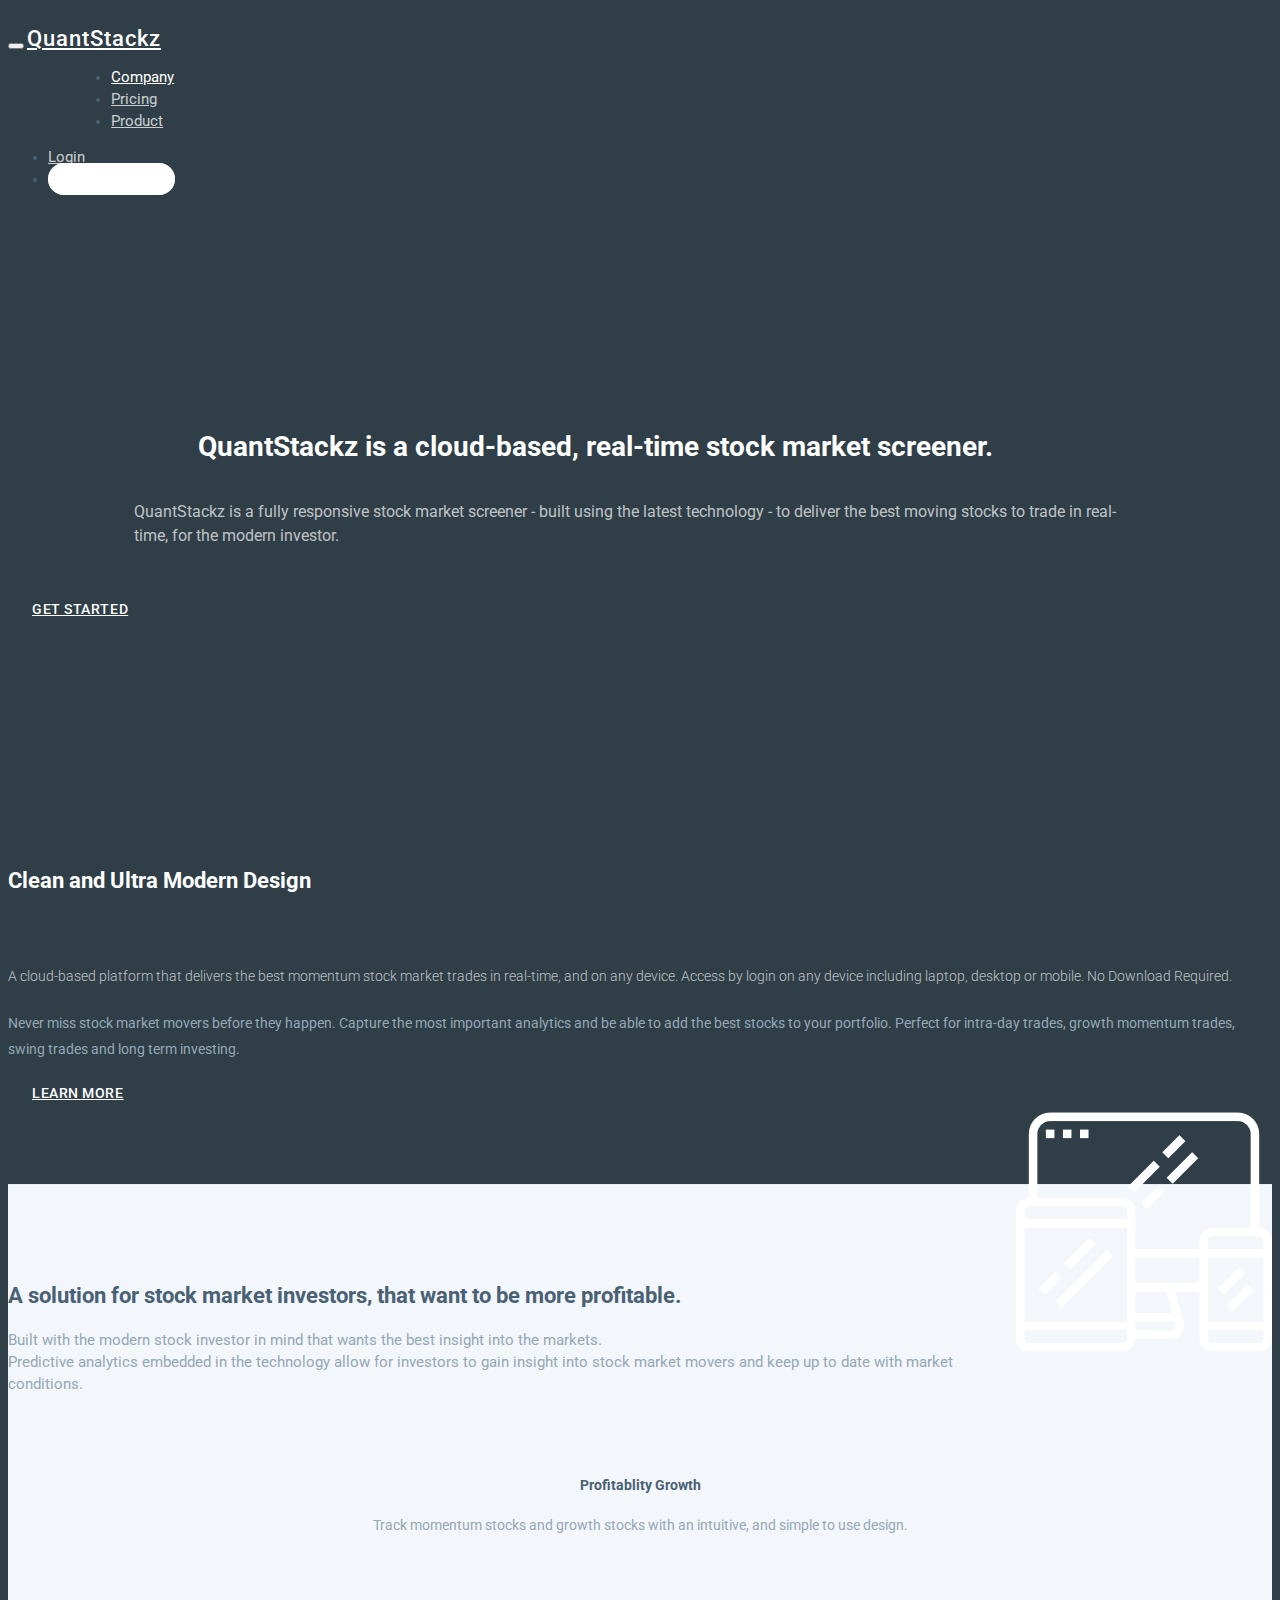
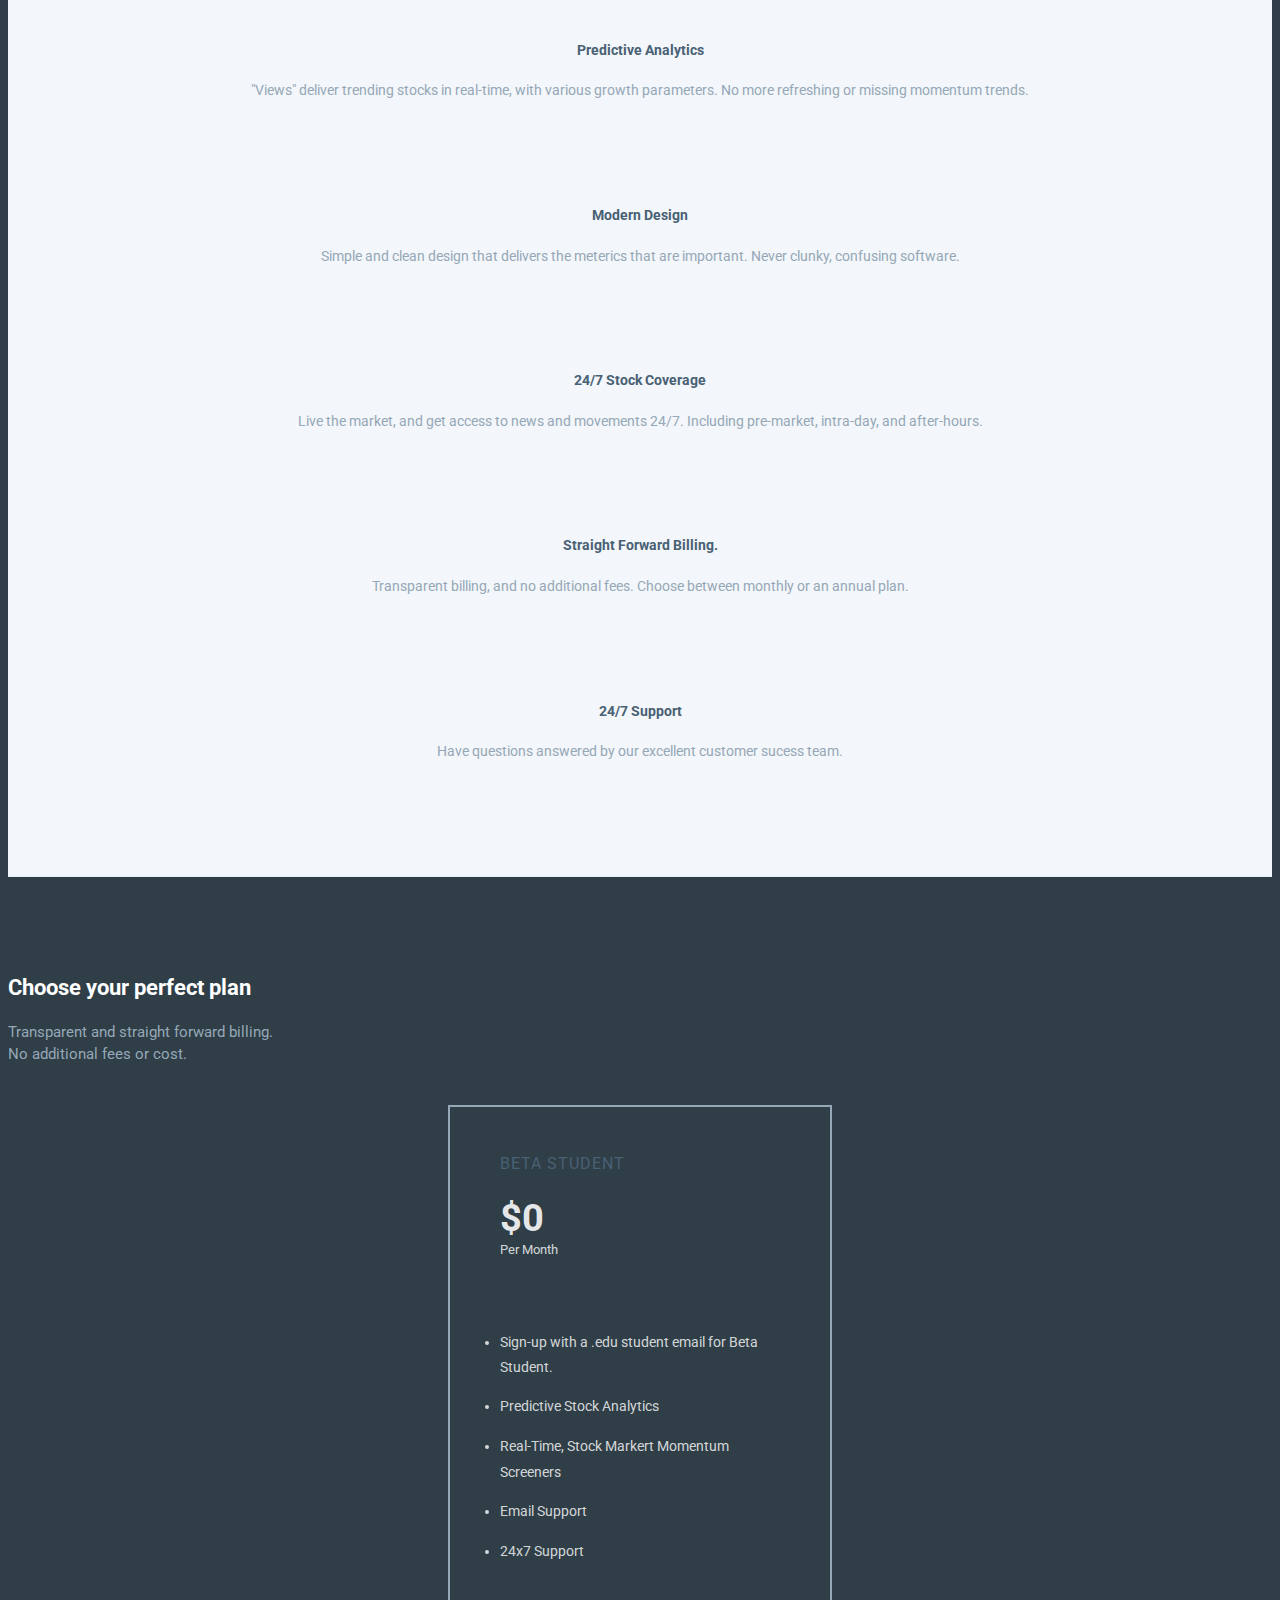
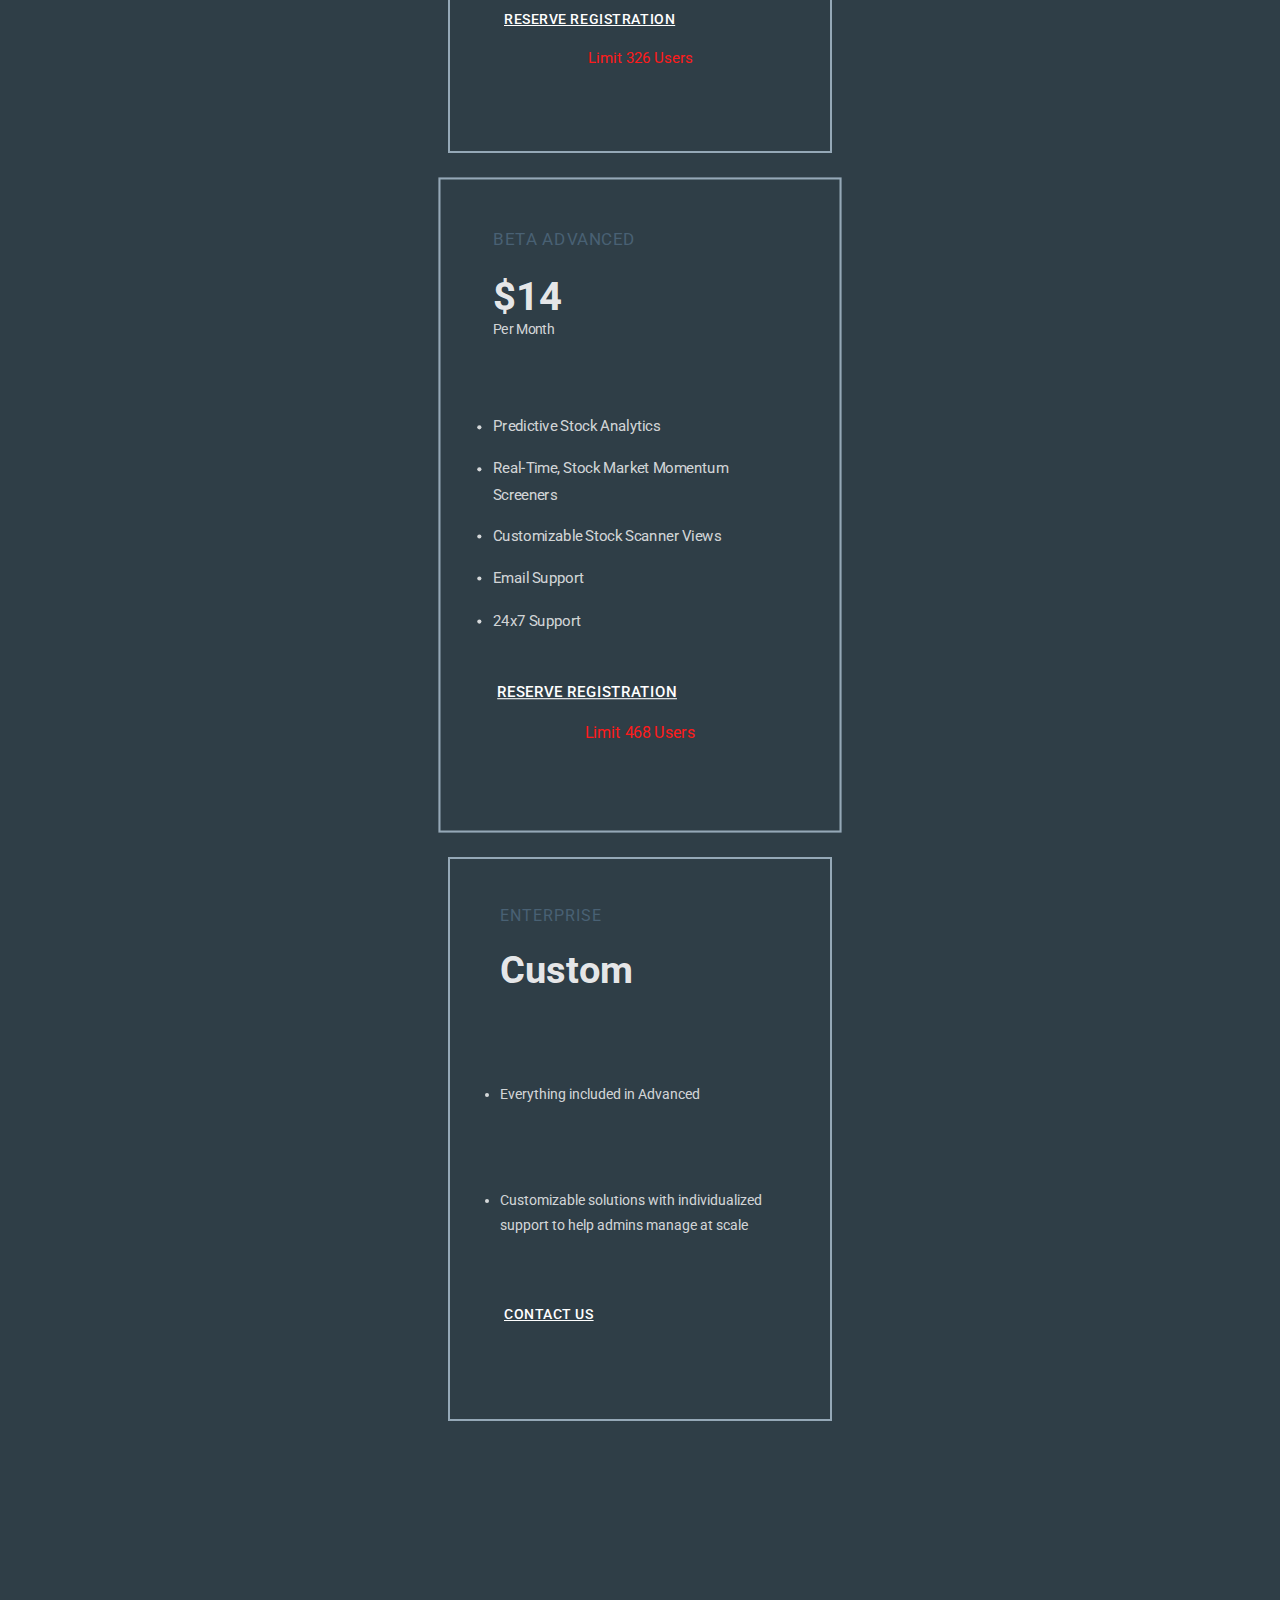
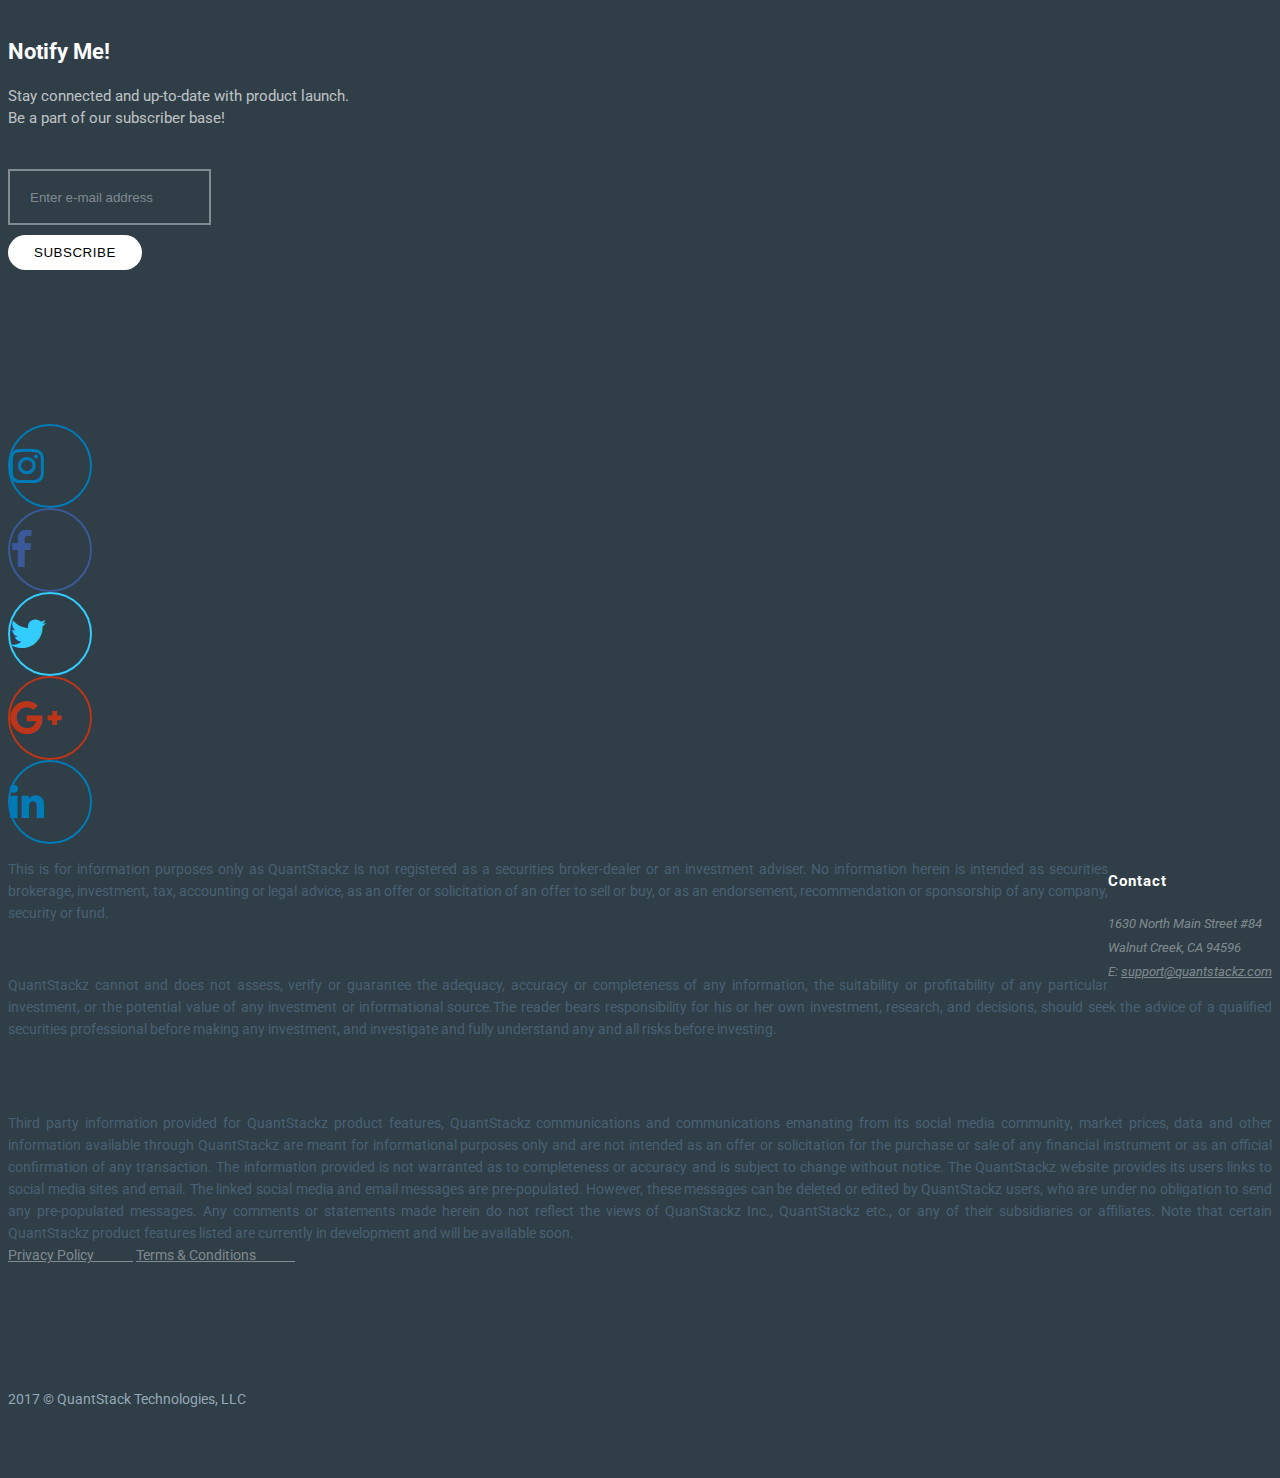
==== commit 22d50345: "Update index.html" ====
--- a/index.html
+++ b/index.html
@@ -165,9 +165,8 @@
                         </div>
                     </div>
 
-                    <div class="col-sm-7">
+                    <div class="col-sm-7" style="float:right;">
 			 
-		
                          <img src="images/responsive2.png" alt="img" class="img-responsive">
                          <!-- <img src="" alt="" class="img-responsive"> --> 
                     </div>
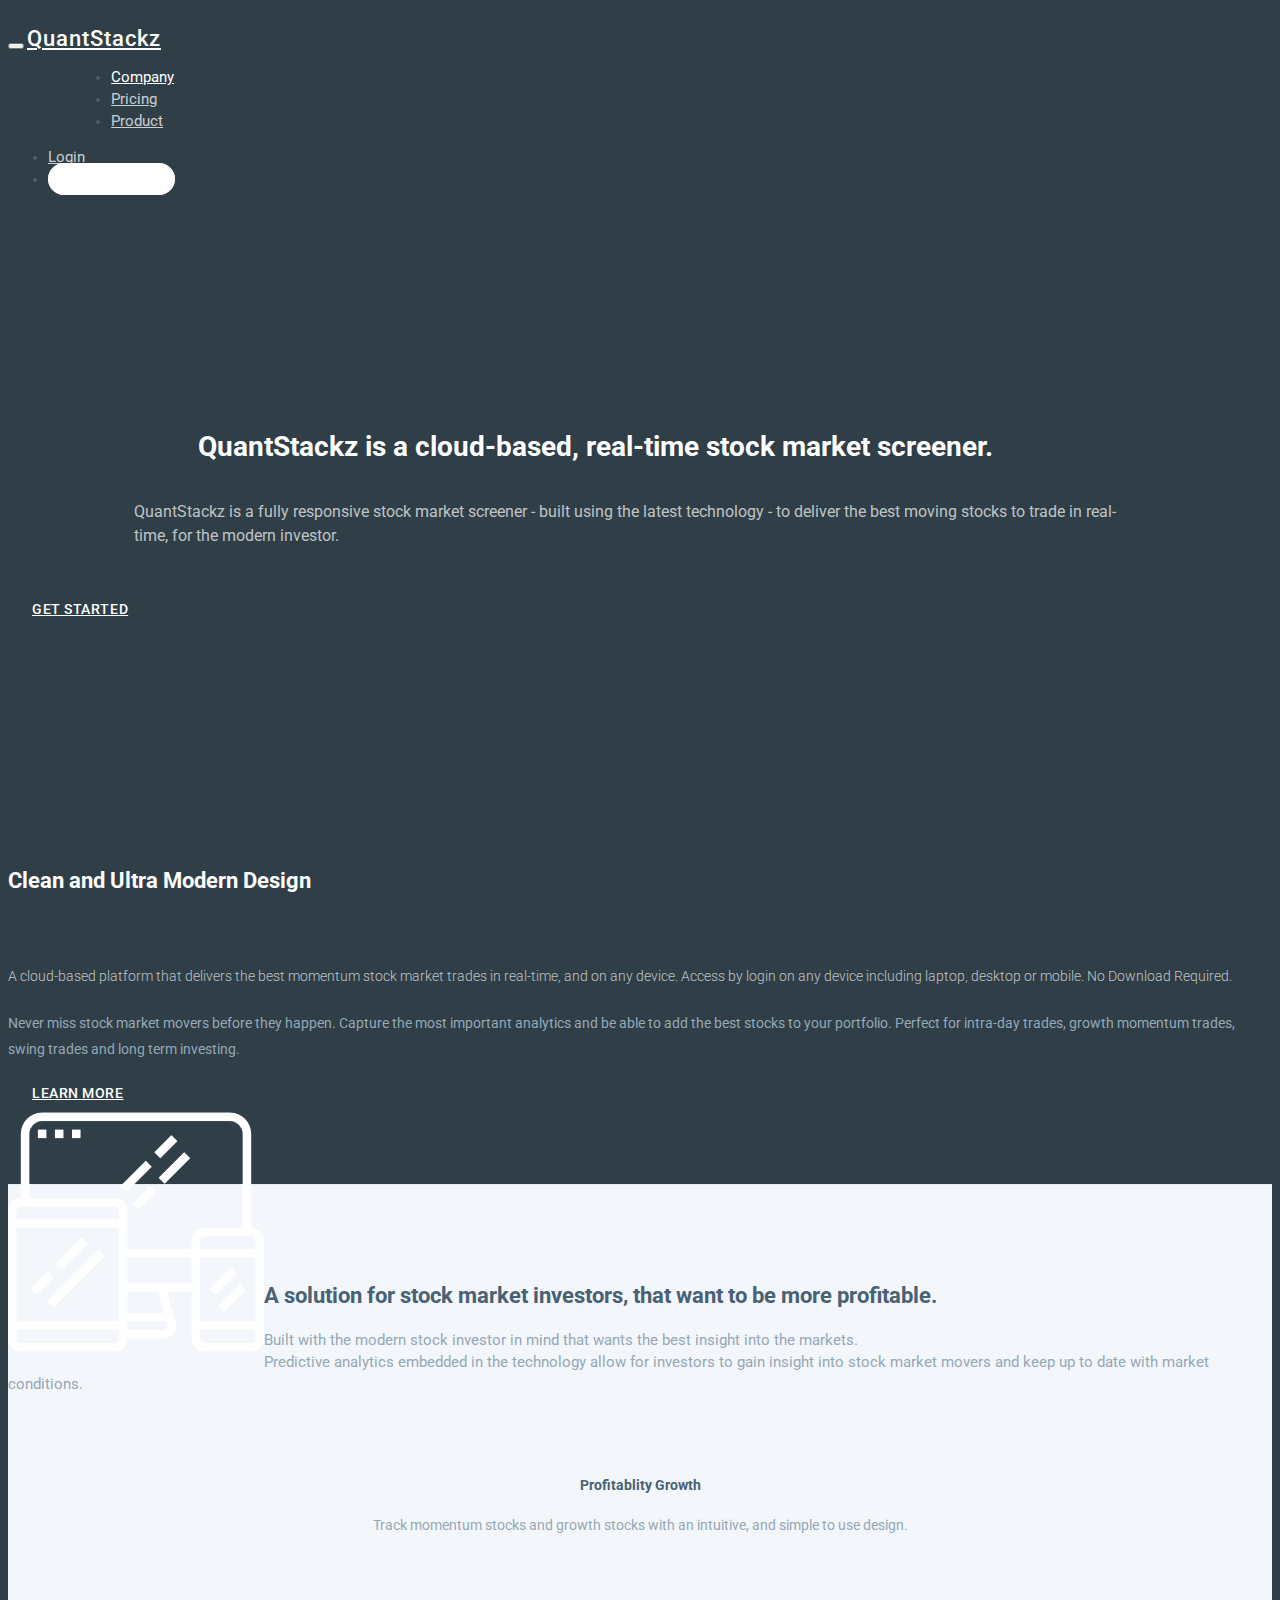
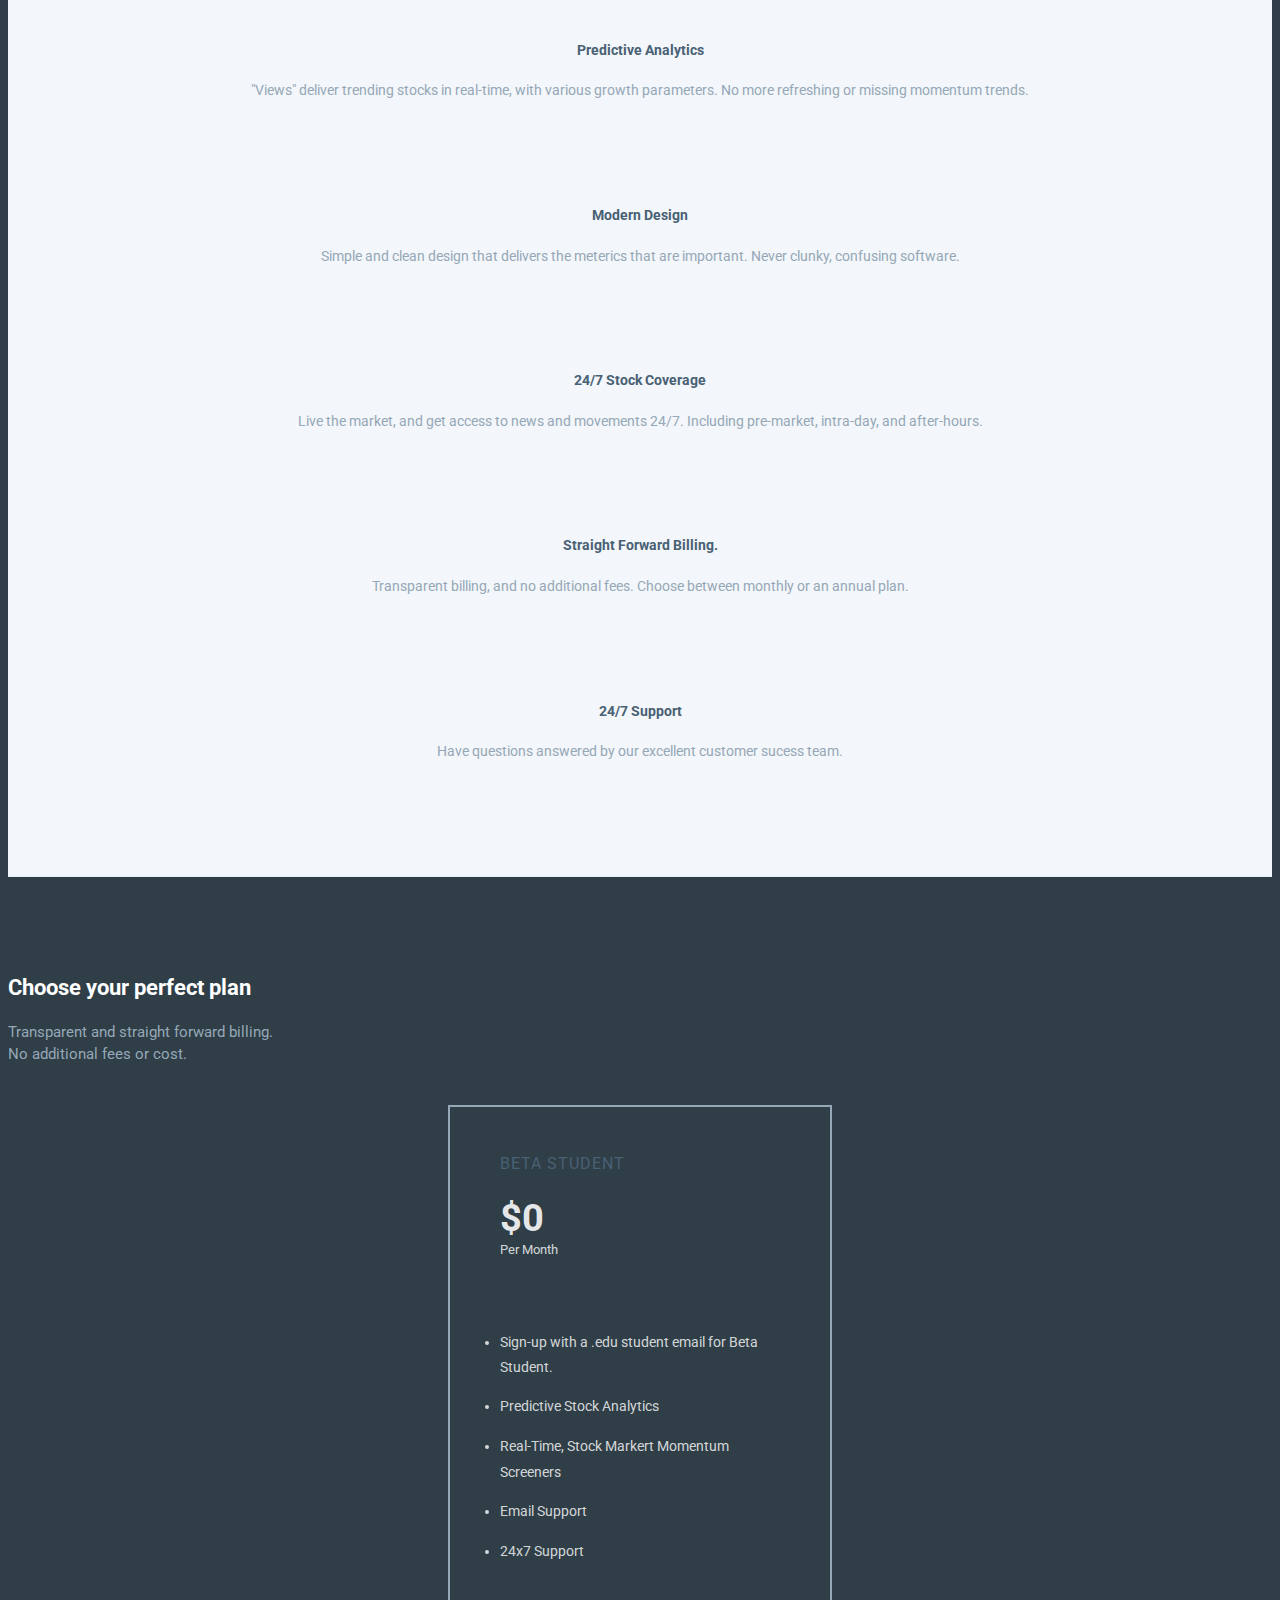
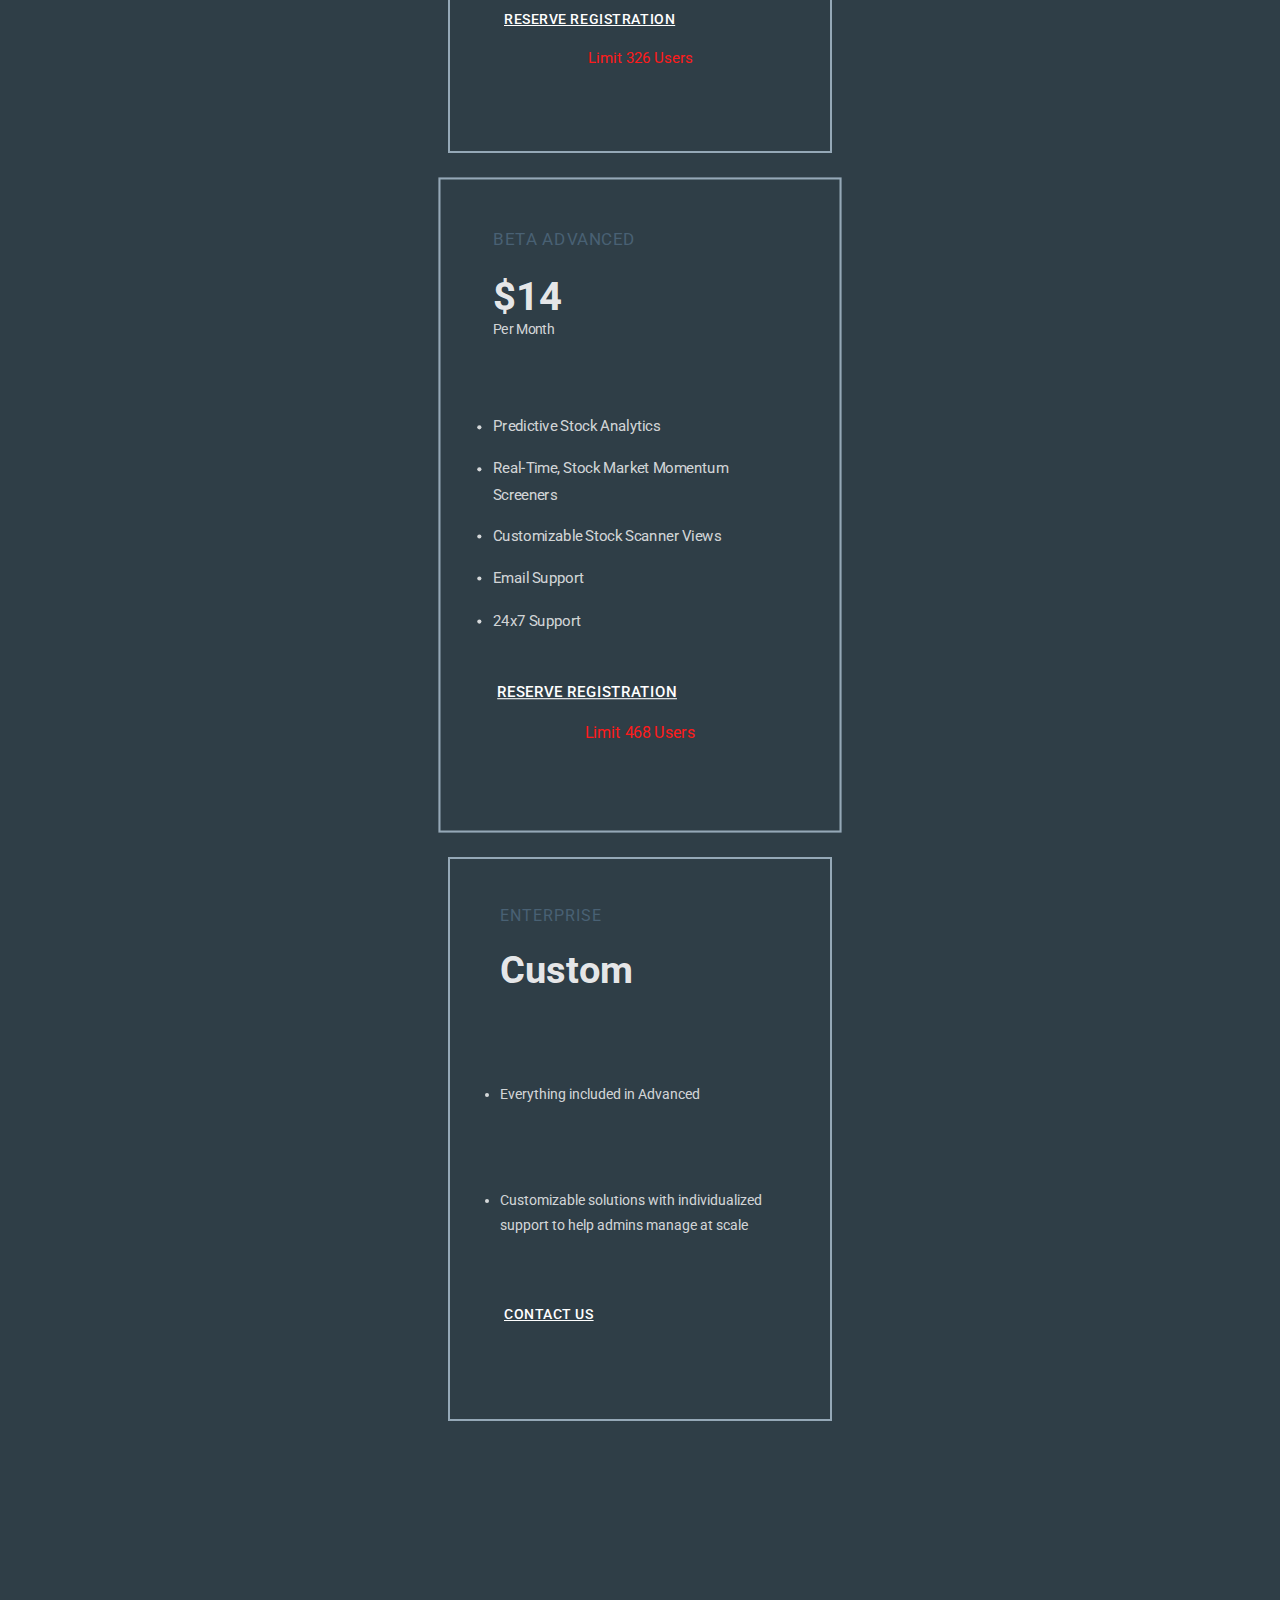
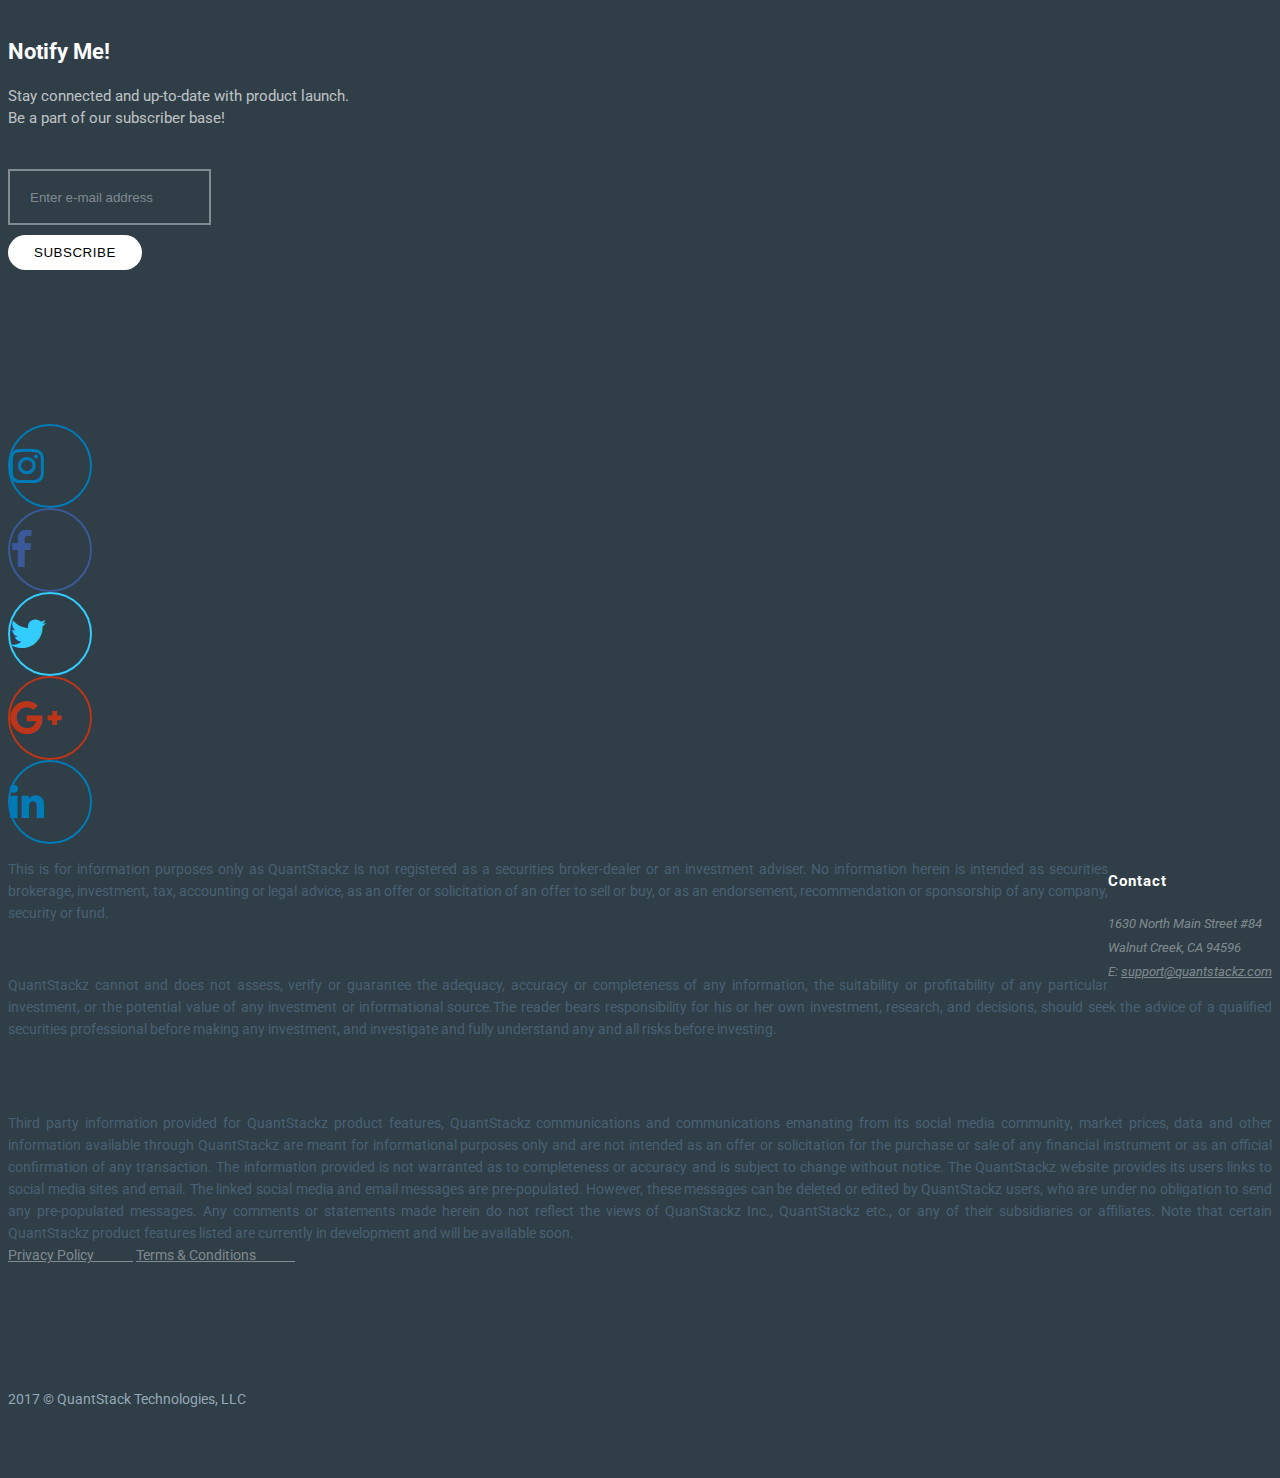
==== commit 7d4ed49c: "Update index.html" ====
--- a/index.html
+++ b/index.html
@@ -165,7 +165,7 @@
                         </div>
                     </div>
 
-                    <div class="col-sm-7" style="float:right;">
+                    <div class="col-sm-7" style="float:left;">
 			 
                          <img src="images/responsive2.png" alt="img" class="img-responsive">
                          <!-- <img src="" alt="" class="img-responsive"> --> 
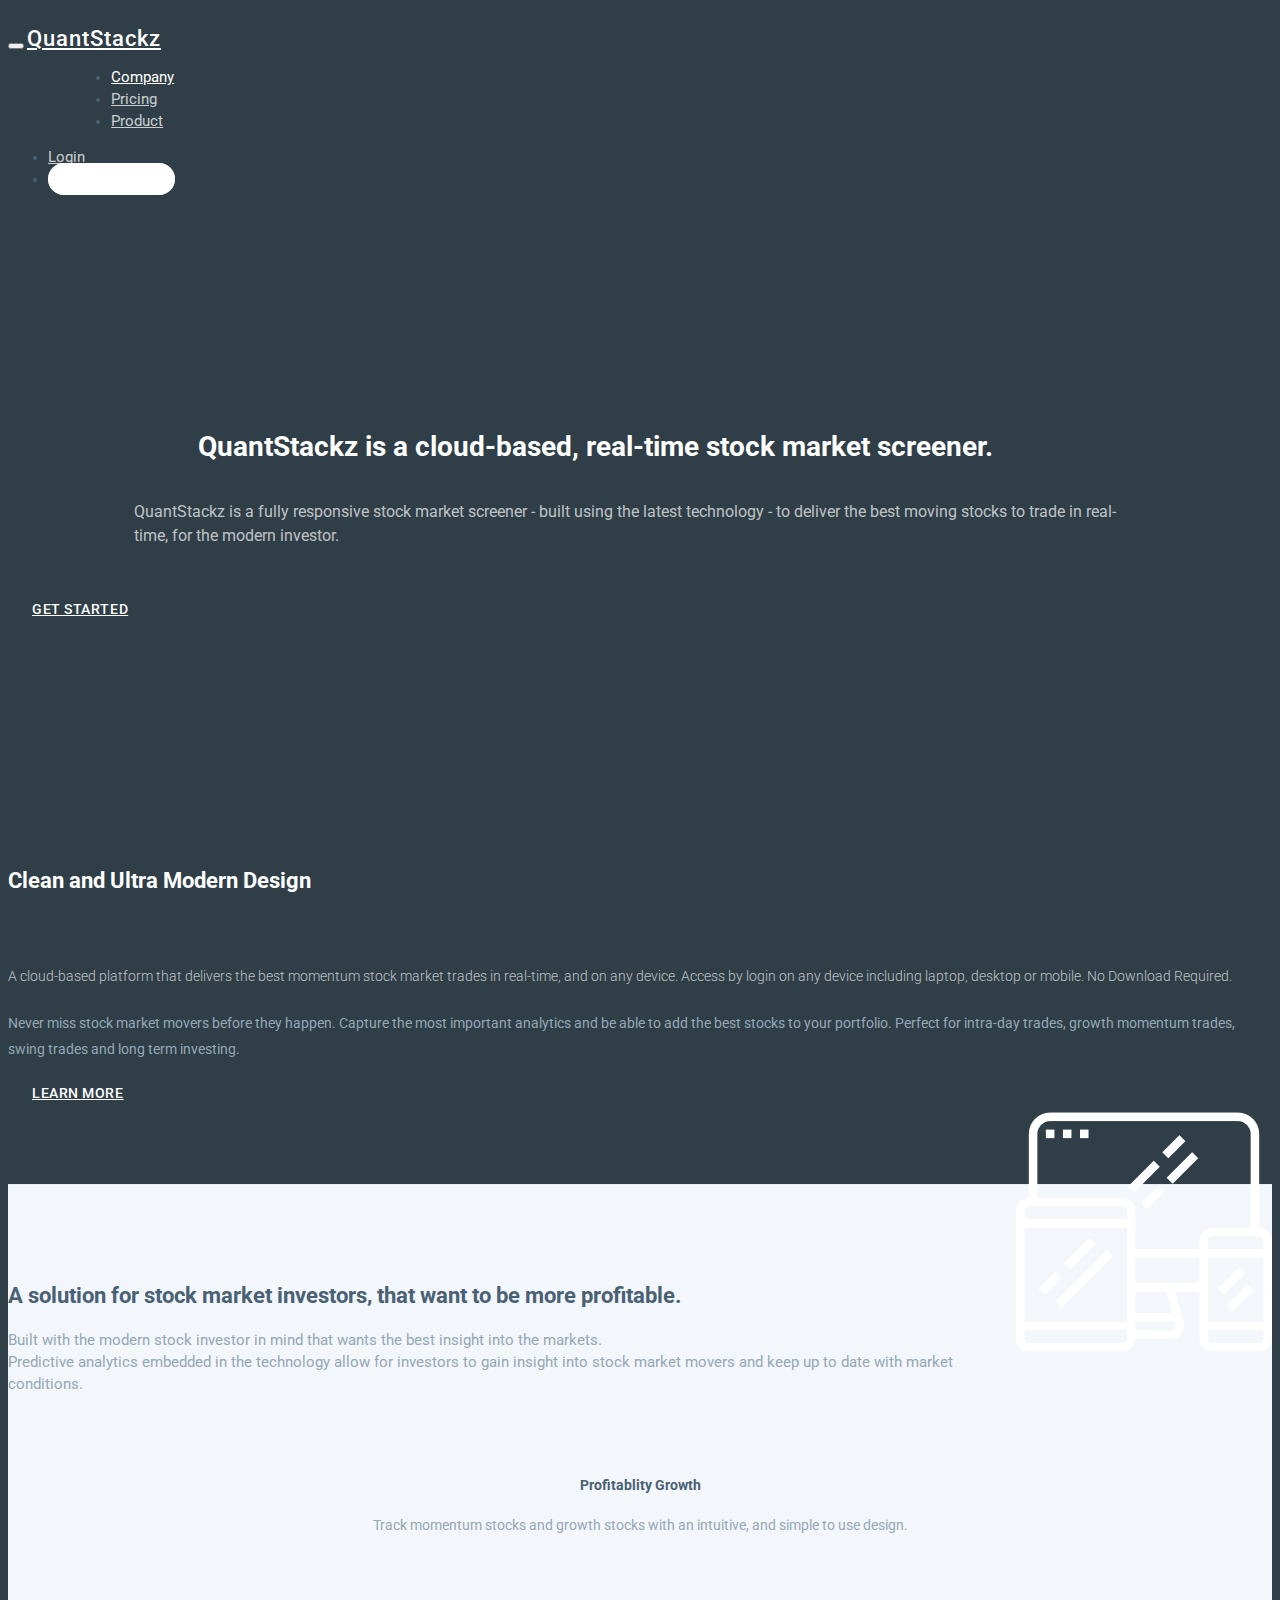
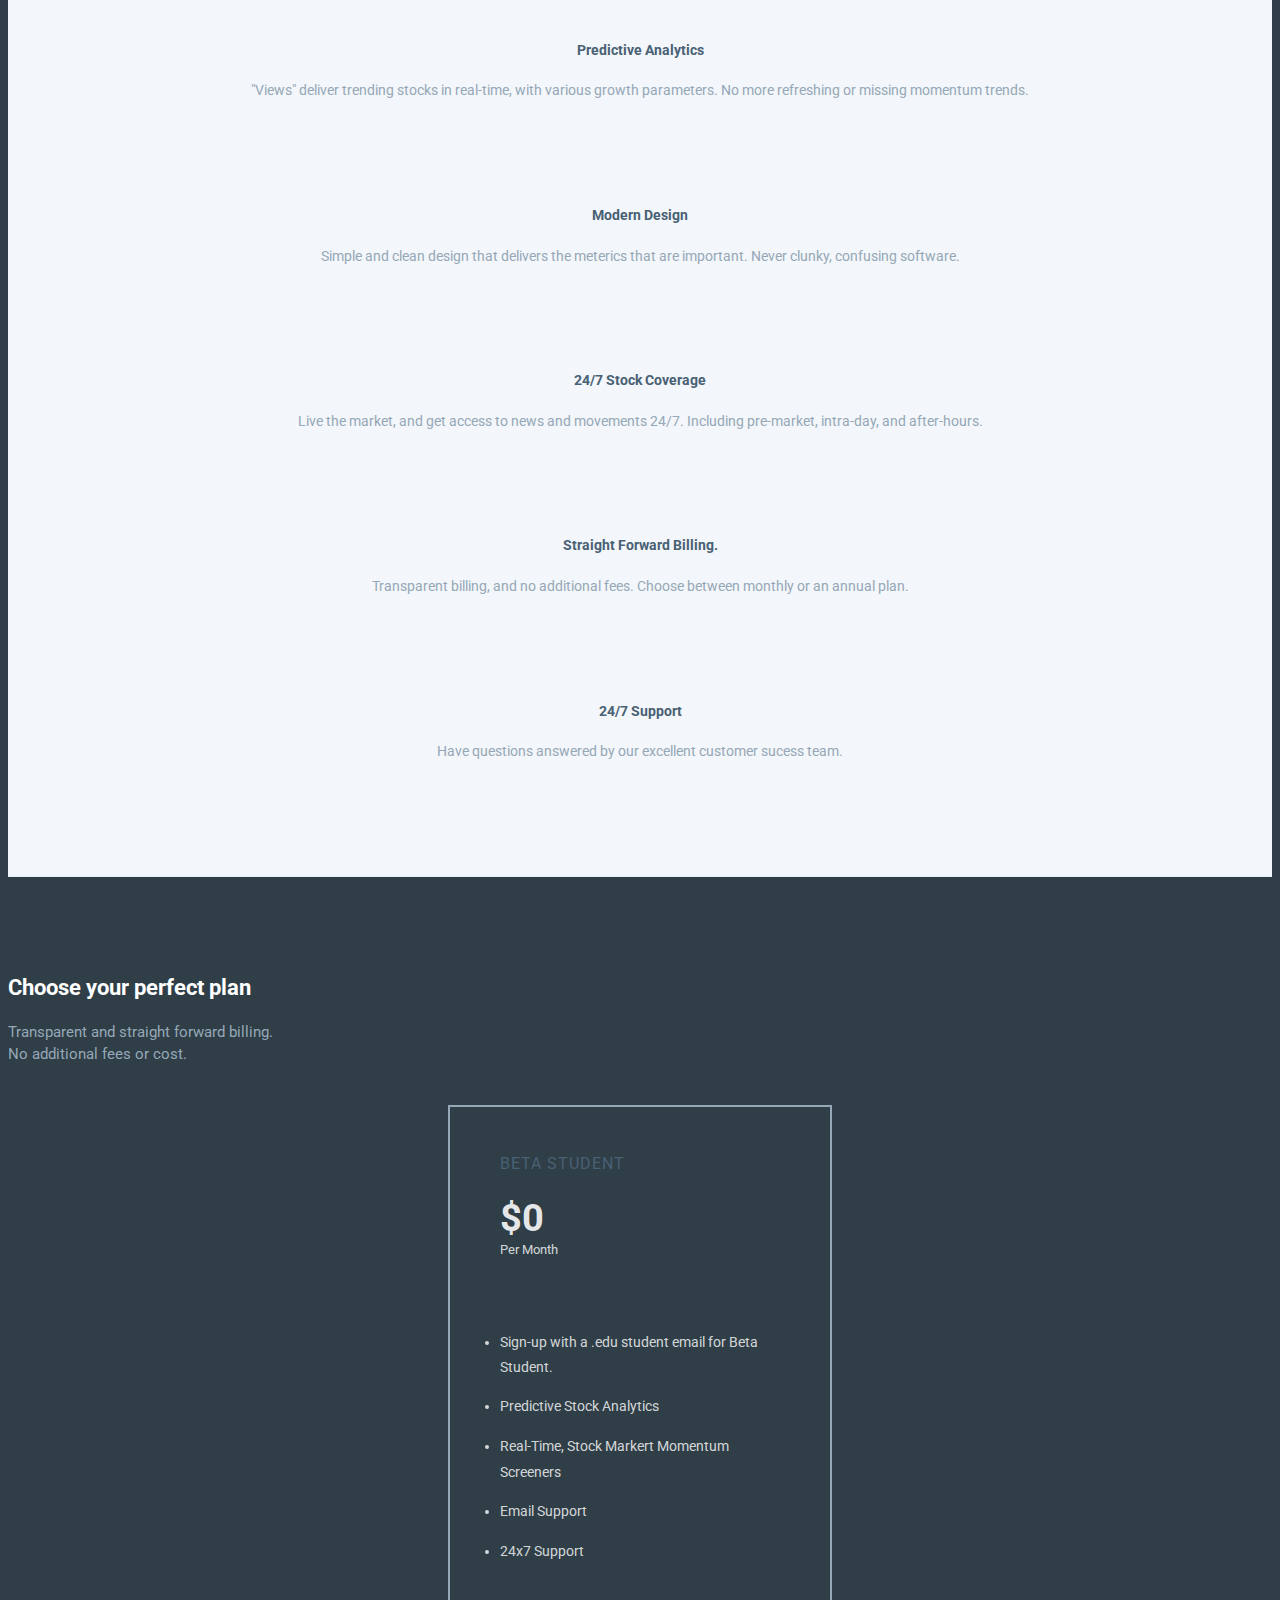
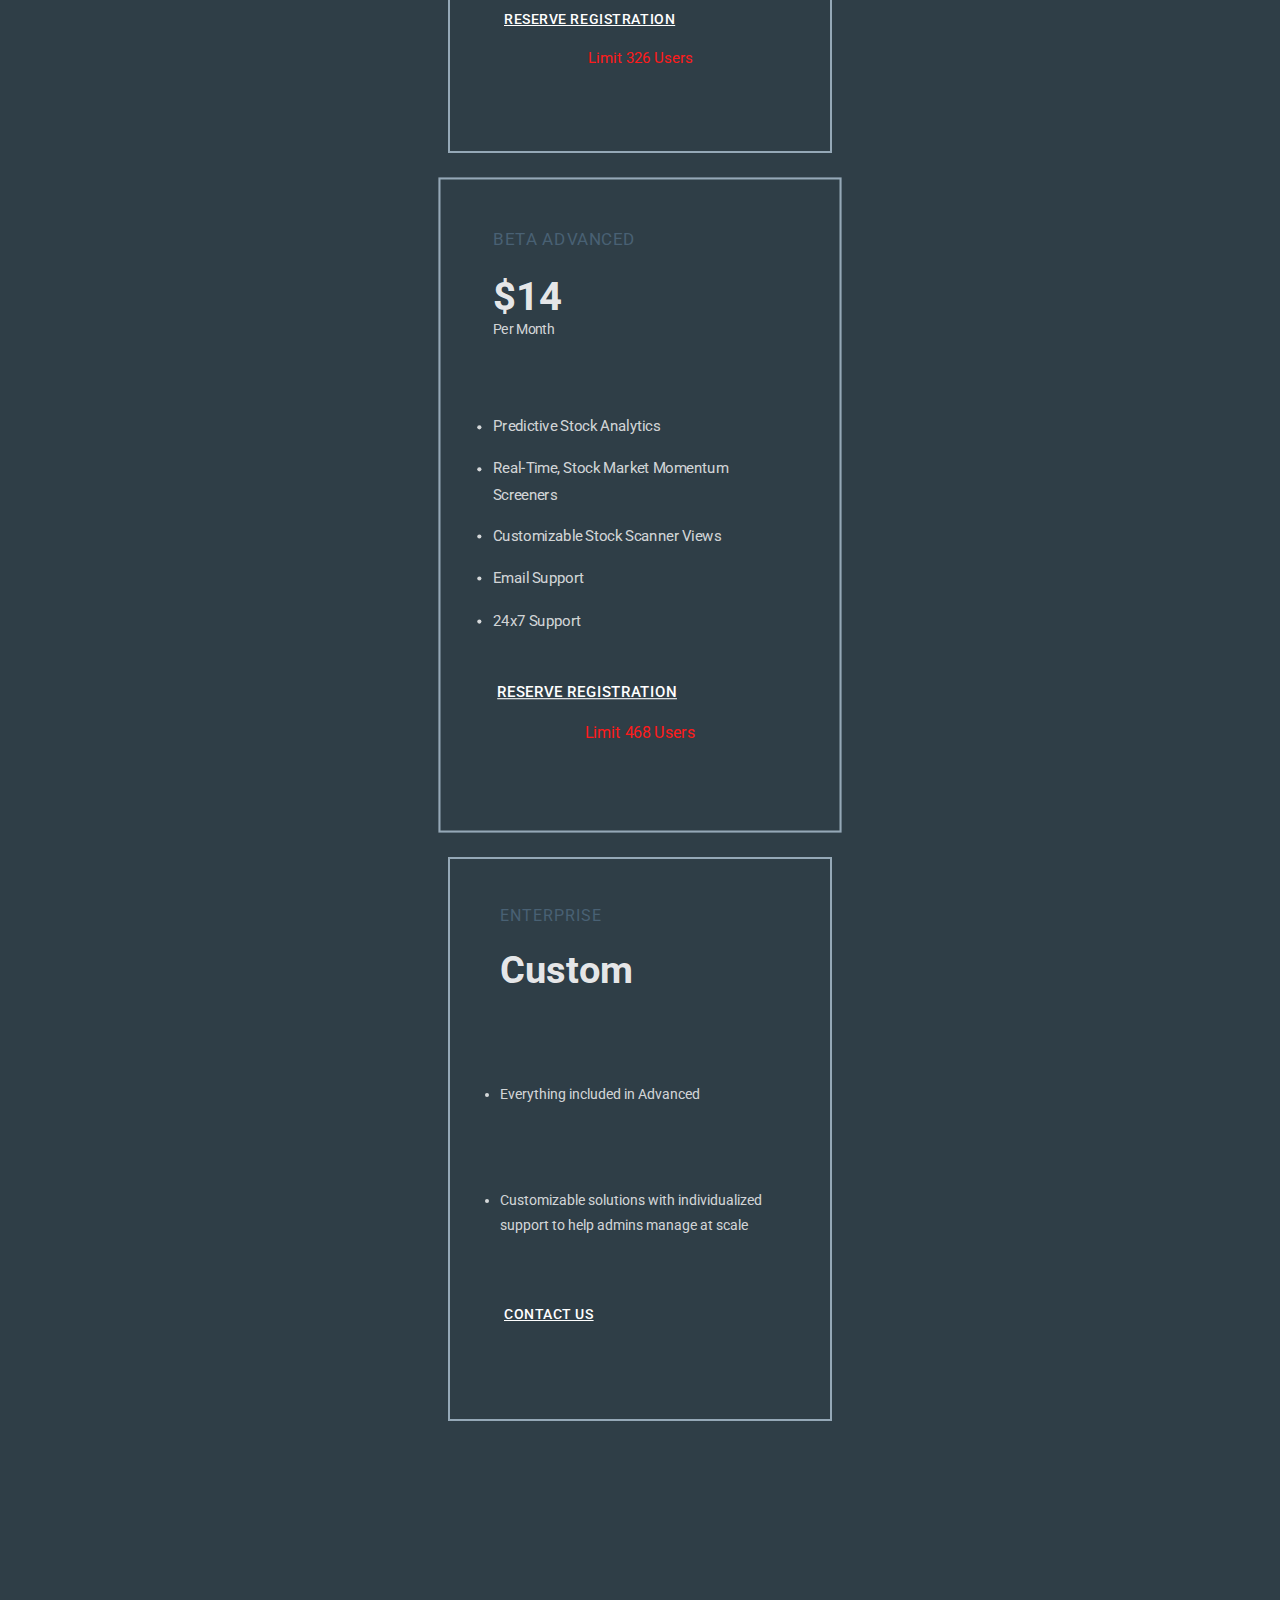
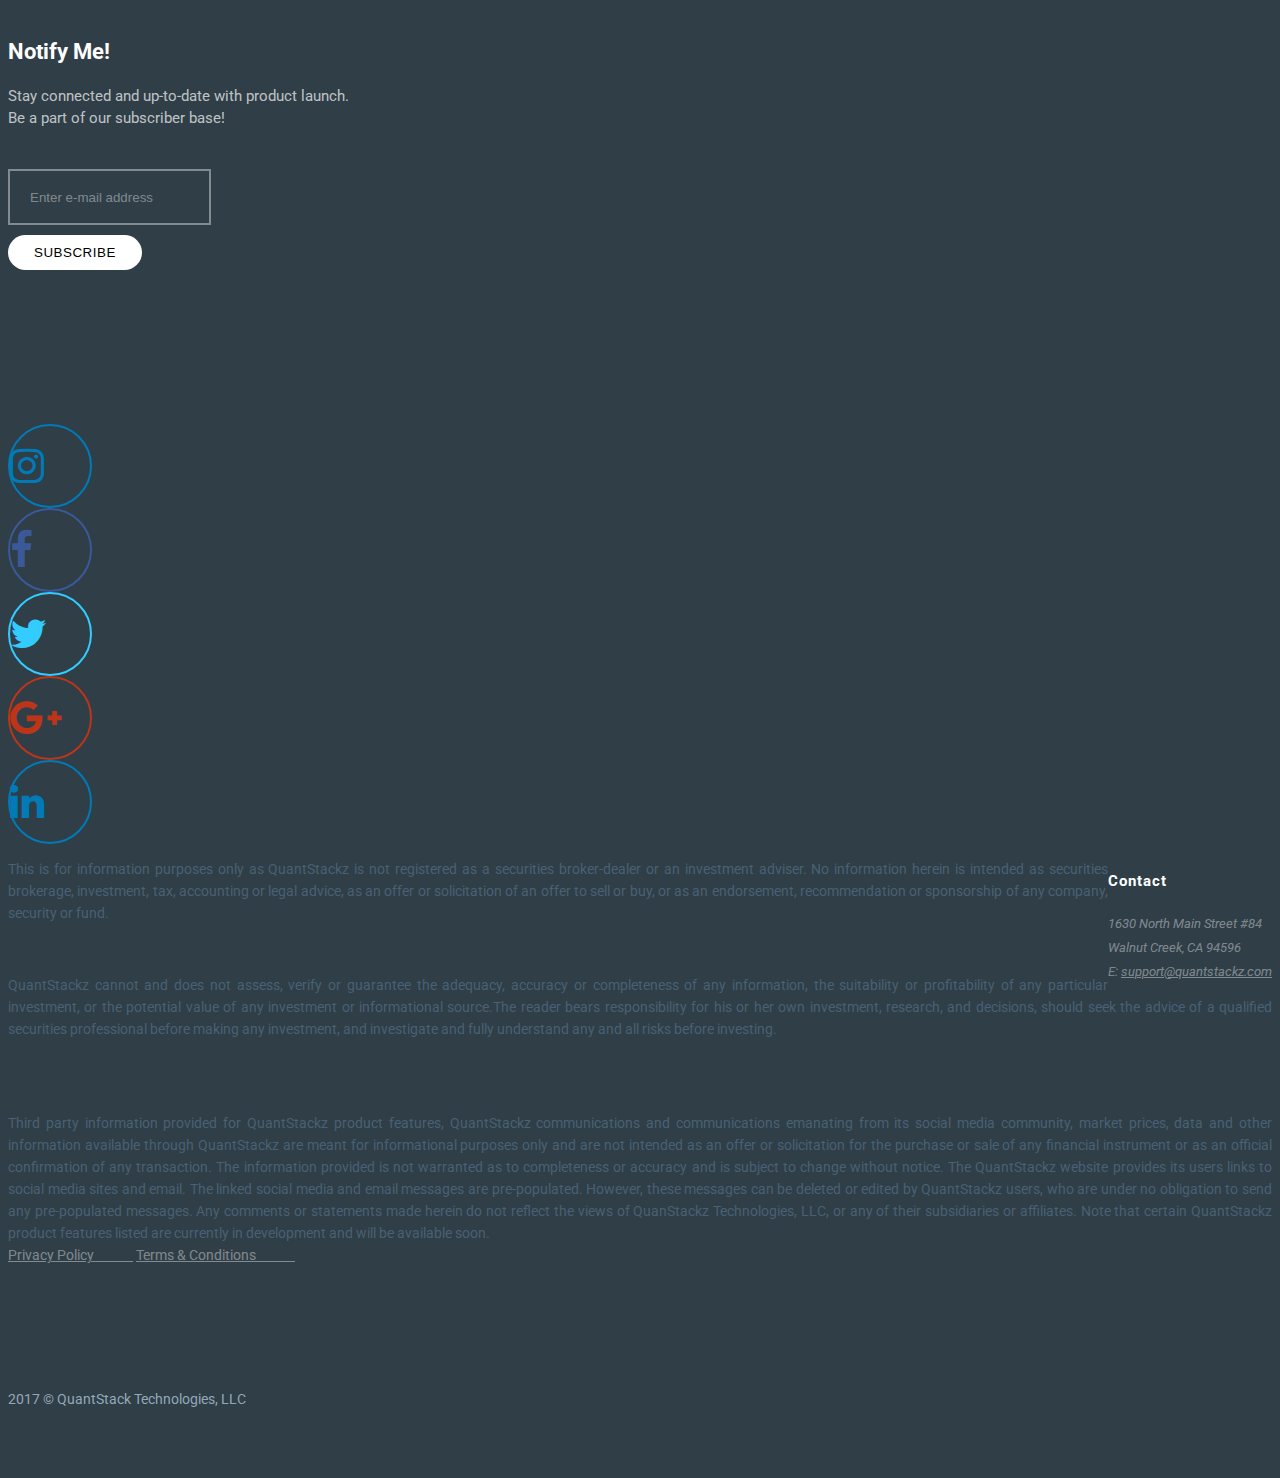
==== commit 6167974a: "Update index.html" ====
--- a/index.html
+++ b/index.html
@@ -19,6 +19,28 @@
 
 	<!-- Social Icon --> 
 	<link rel="shortcut icon" href="images/favicon.ico">
+	    
+	
+	<!-- Facebook Pixel Code -->
+	<script>
+	!function(f,b,e,v,n,t,s){if(f.fbq)return;n=f.fbq=function(){n.callMethod?
+	n.callMethod.apply(n,arguments):n.queue.push(arguments)};if(!f._fbq)f._fbq=n;
+	n.push=n;n.loaded=!0;n.version='2.0';n.queue=[];t=b.createElement(e);t.async=!0;
+	t.src=v;s=b.getElementsByTagName(e)[0];s.parentNode.insertBefore(t,s)}(window,
+	document,'script','https://connect.facebook.net/en_US/fbevents.js');
+	fbq('init', '414674065575764', {
+	em: 'insert_email_variable,'
+	});
+	fbq('track', 'PageView');
+	</script>
+	<noscript><img height="1" width="1" style="display:none"
+	src="https://www.facebook.com/tr?id=414674065575764&ev=PageView&noscript=1"
+	/></noscript>
+	<!-- DO NOT MODIFY -->
+	<!-- End Facebook Pixel Code -->
+
+	    
+	
        
 	       
         <!-- Google G Suite Account Verification --> 
@@ -165,9 +187,9 @@
                         </div>
                     </div>
 
-                    <div class="col-sm-7" style="float:left;">
+                    <div class="col-sm-7">
 			 
-                         <img src="images/responsive2.png" alt="img" class="img-responsive">
+                         <img src="images/responsive2.png" alt="img" class="pull-right img-responsive">
                          <!-- <img src="" alt="" class="img-responsive"> --> 
                     </div>
 
@@ -468,7 +490,7 @@
                     
                     <div class="col-sm-6">
                         <p class="text-justify" class="text-muted">
-                        Third party information provided for QuantStackz product features, QuantStackz communications and communications emanating from its social media community, market prices, data and other information available through QuantStackz are meant for informational purposes only and are not intended as an offer or solicitation for the purchase or sale of any financial instrument or as an official confirmation of any transaction. The information provided is not warranted as to completeness or accuracy and is subject to change without notice. The QuantStackz website provides its users links to social media sites and email. The linked social media and email messages are pre-populated. However, these messages can be deleted or edited by QuantStackz users, who are under no obligation to send any pre-populated messages. Any comments or statements made herein do not reflect the views of QuanStackz Inc., QuantStackz etc., or any of their subsidiaries or affiliates. Note that certain QuantStackz product features listed are currently in development and will be available soon.  
+                        Third party information provided for QuantStackz product features, QuantStackz communications and communications emanating from its social media community, market prices, data and other information available through QuantStackz are meant for informational purposes only and are not intended as an offer or solicitation for the purchase or sale of any financial instrument or as an official confirmation of any transaction. The information provided is not warranted as to completeness or accuracy and is subject to change without notice. The QuantStackz website provides its users links to social media sites and email. The linked social media and email messages are pre-populated. However, these messages can be deleted or edited by QuantStackz users, who are under no obligation to send any pre-populated messages. Any comments or statements made herein do not reflect the views of QuanStackz Technologies, LLC, or any of their subsidiaries or affiliates. Note that certain QuantStackz product features listed are currently in development and will be available soon.  
 			<br>
 		<!--	<a href="contact.html">Disclaimer &nbsp;&nbsp;&nbsp;&nbsp;&nbsp;&nbsp;&nbsp;&nbsp;&nbsp;&nbsp;&nbsp;&nbsp;</a>	-->
                         <a href="privacypolicy.htm">Privacy Policy &nbsp;&nbsp;&nbsp;&nbsp;&nbsp;&nbsp;&nbsp;&nbsp;&nbsp;&nbsp;&nbsp;&nbsp;</a>
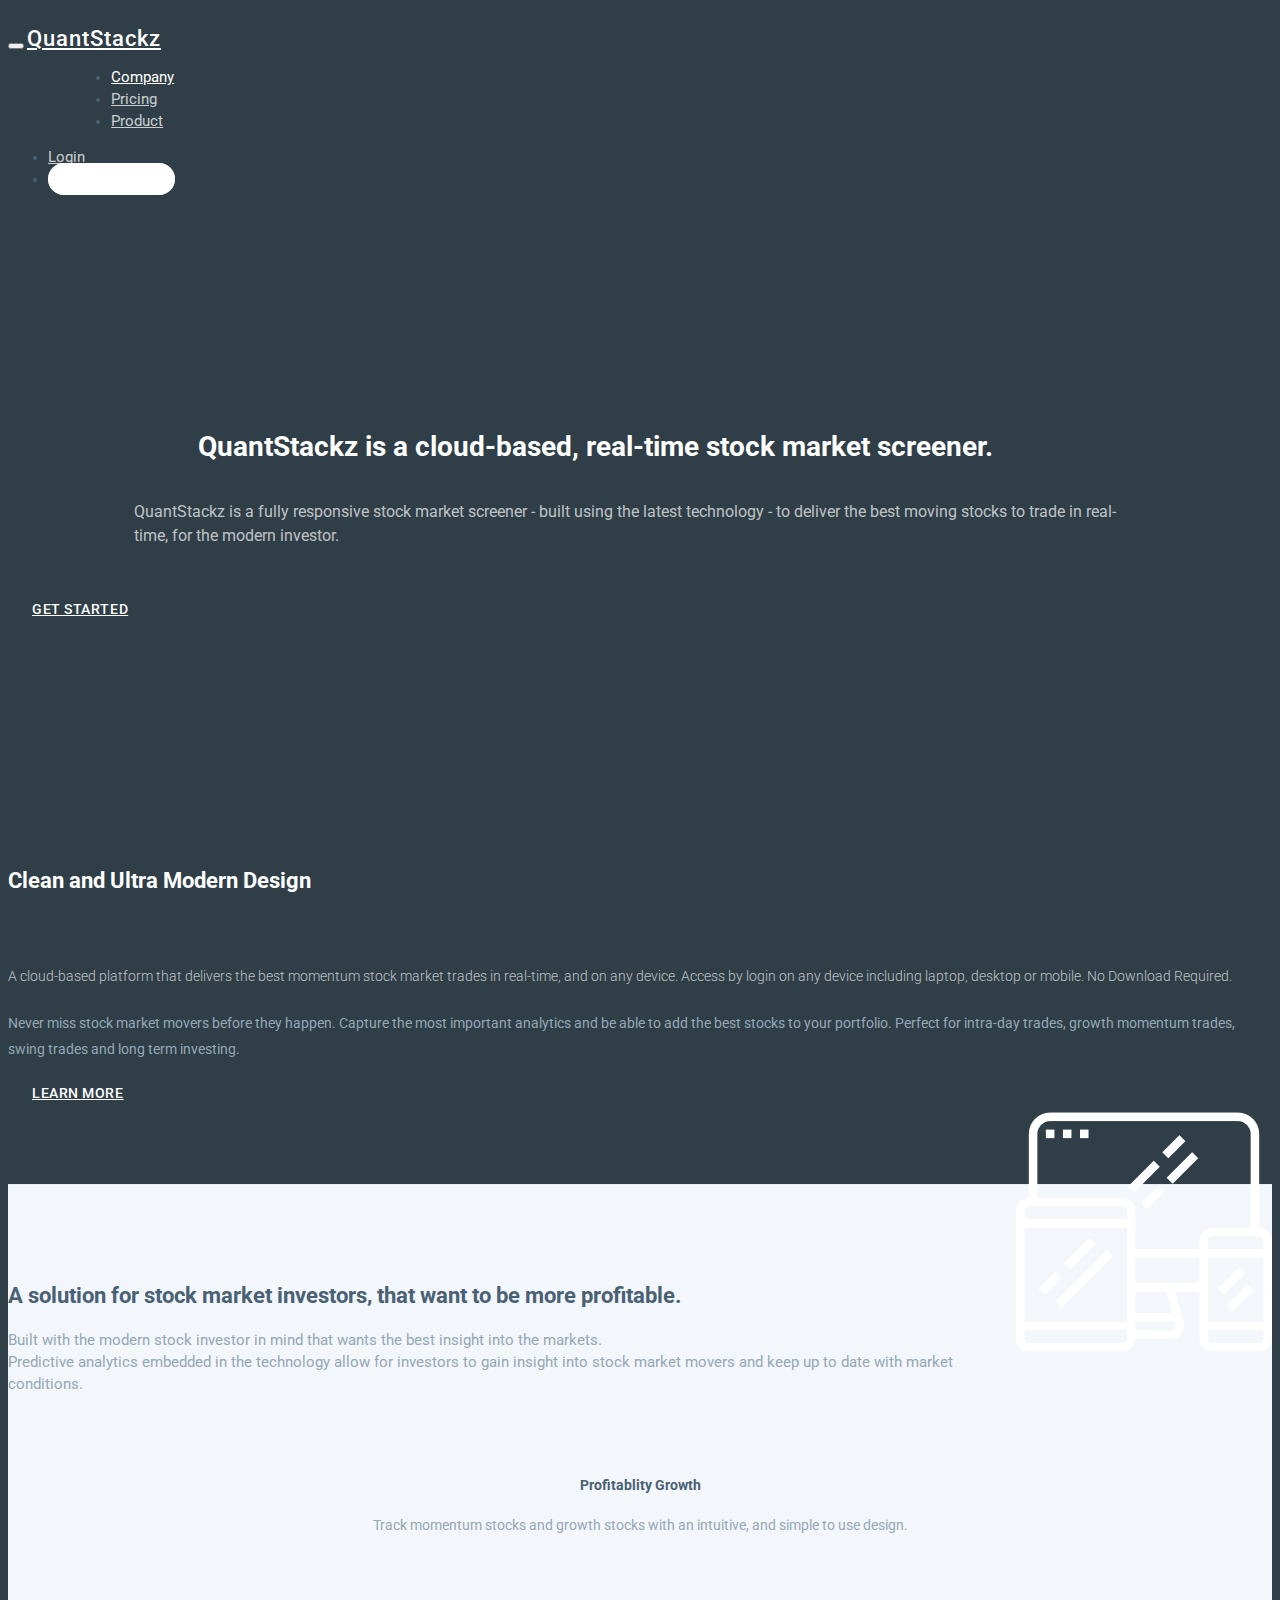
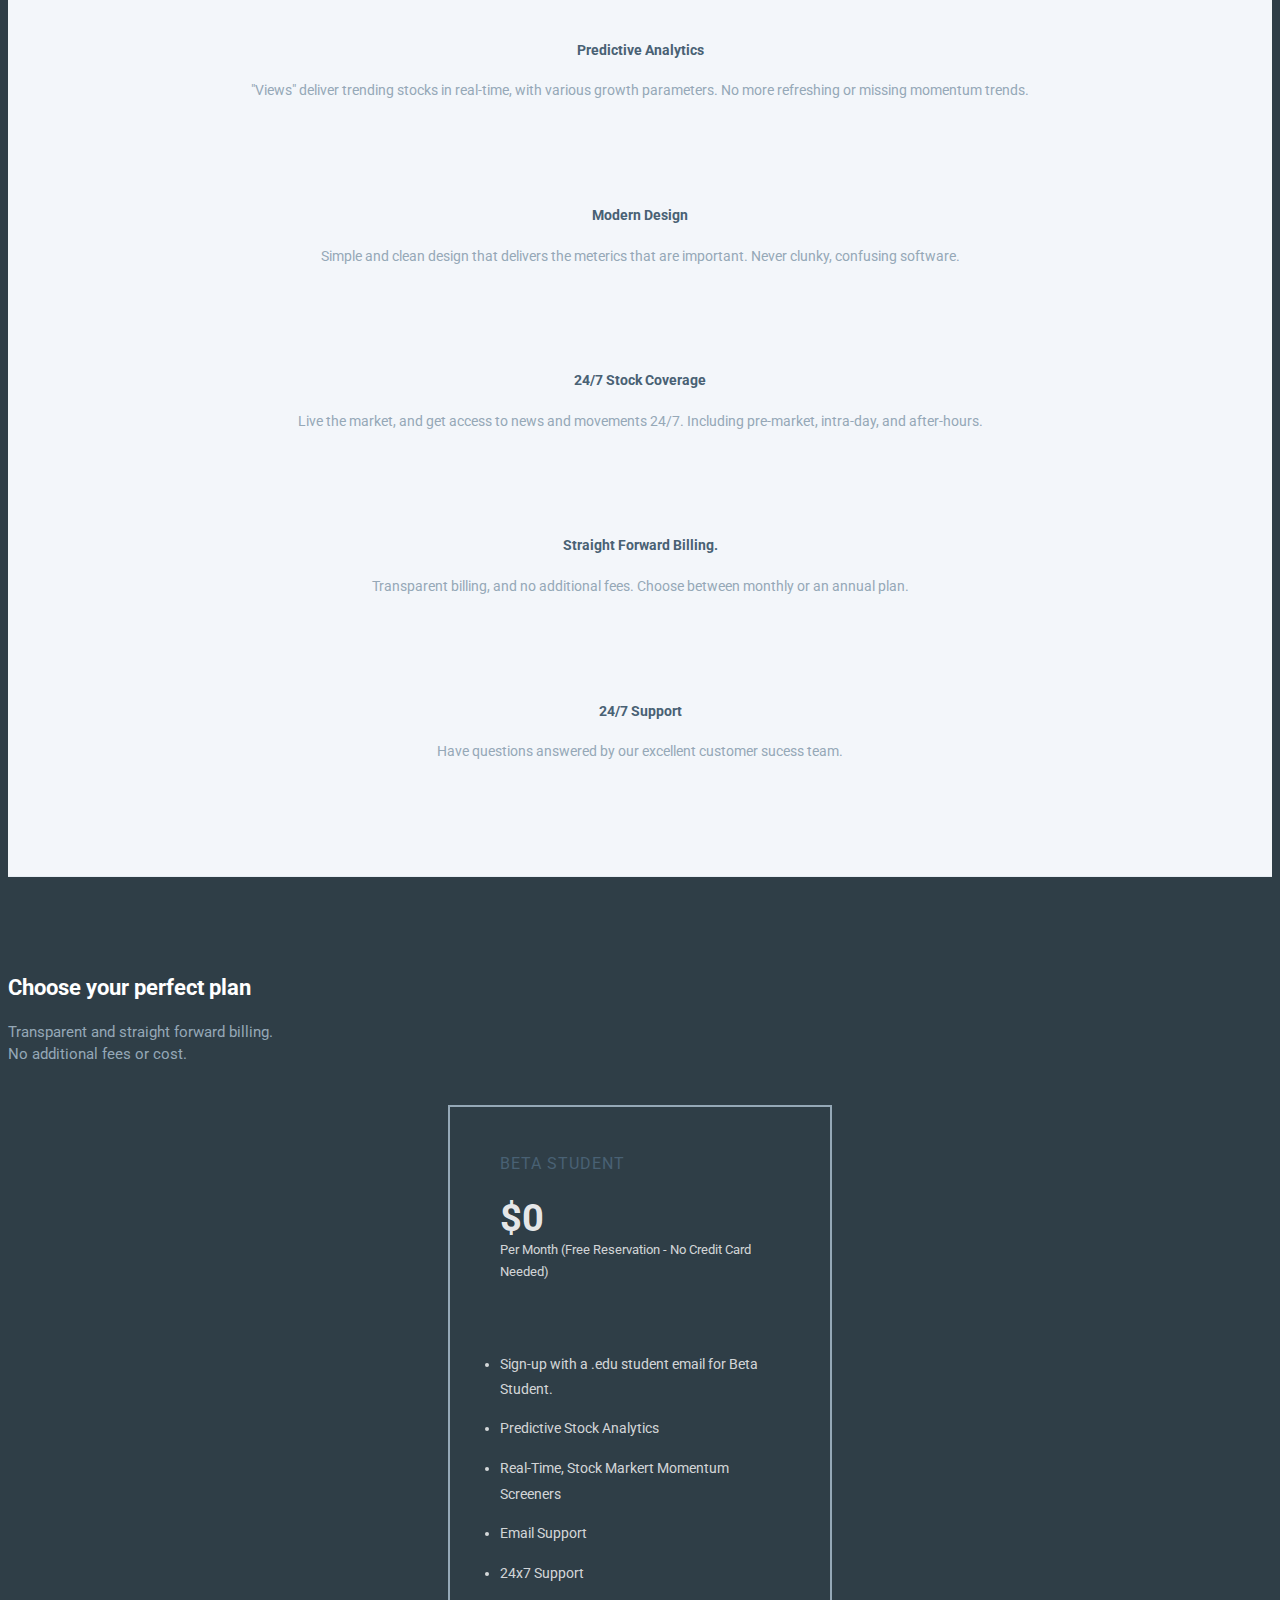
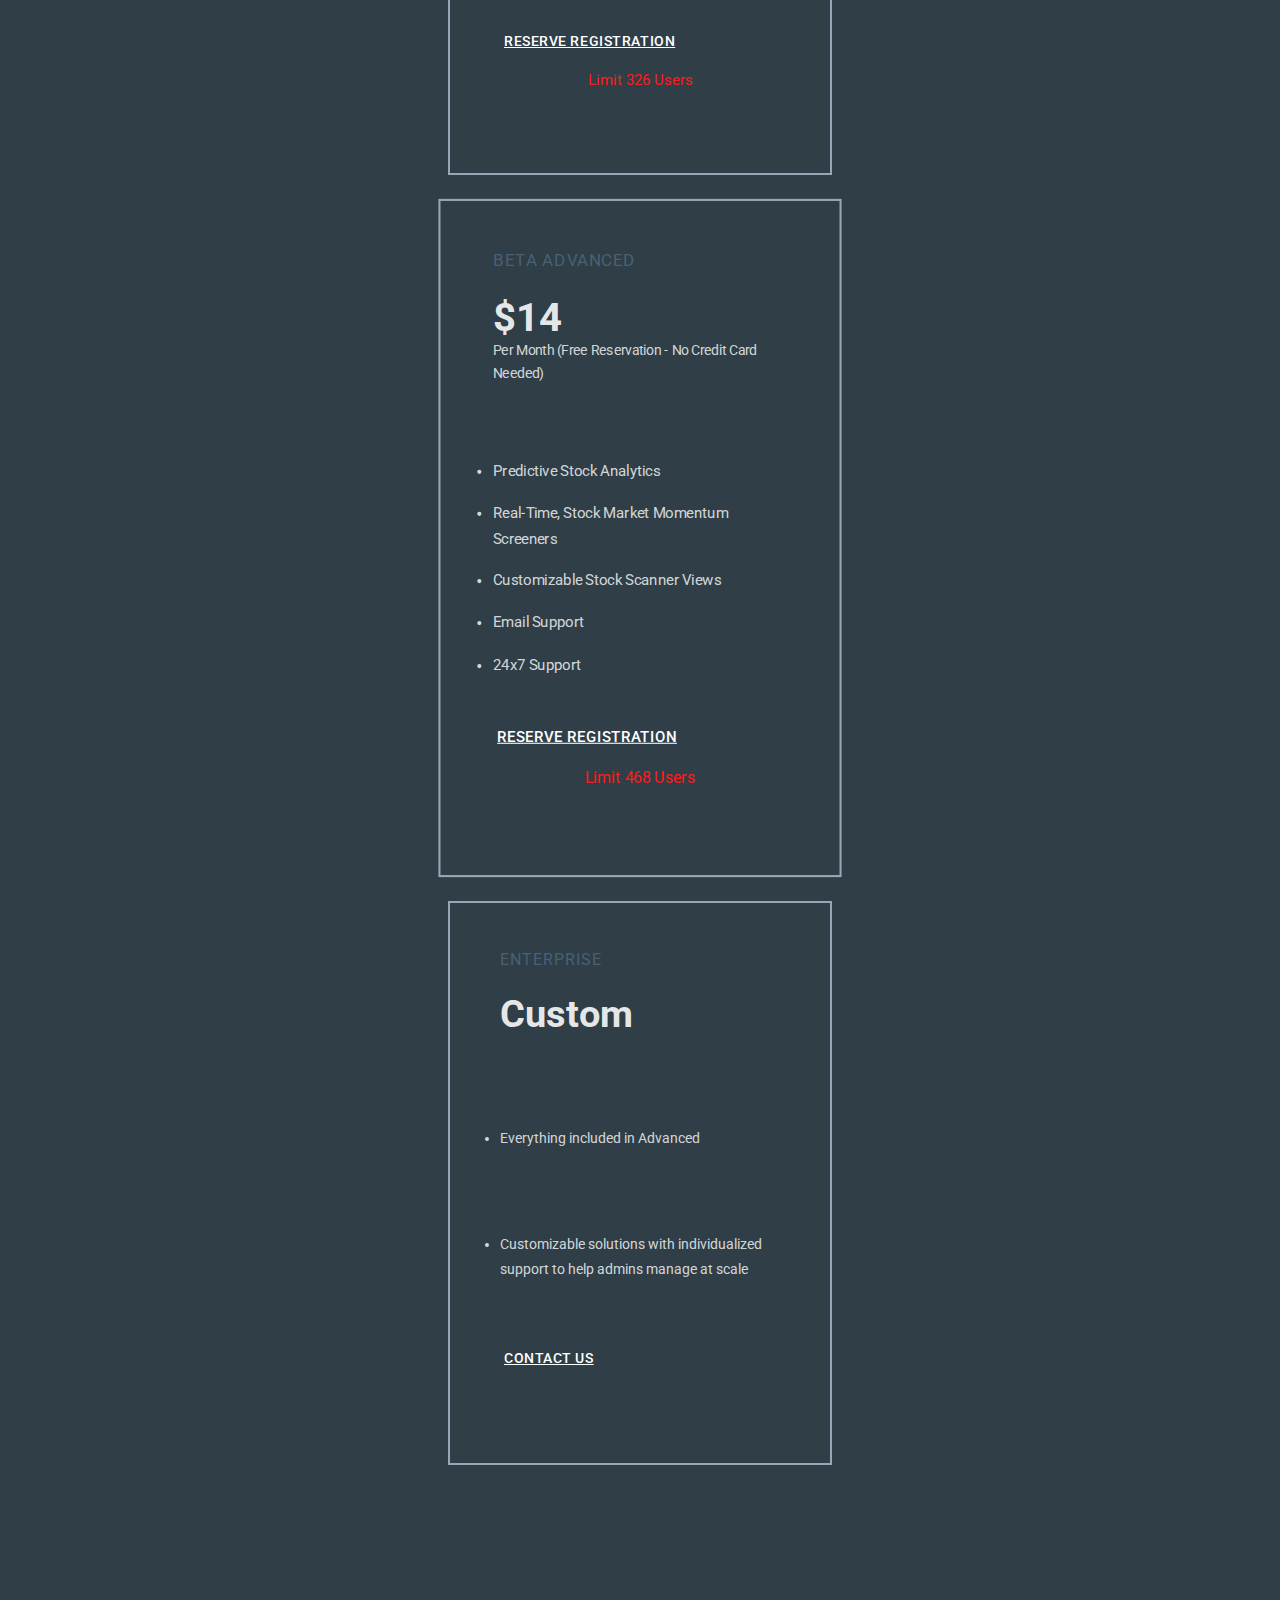
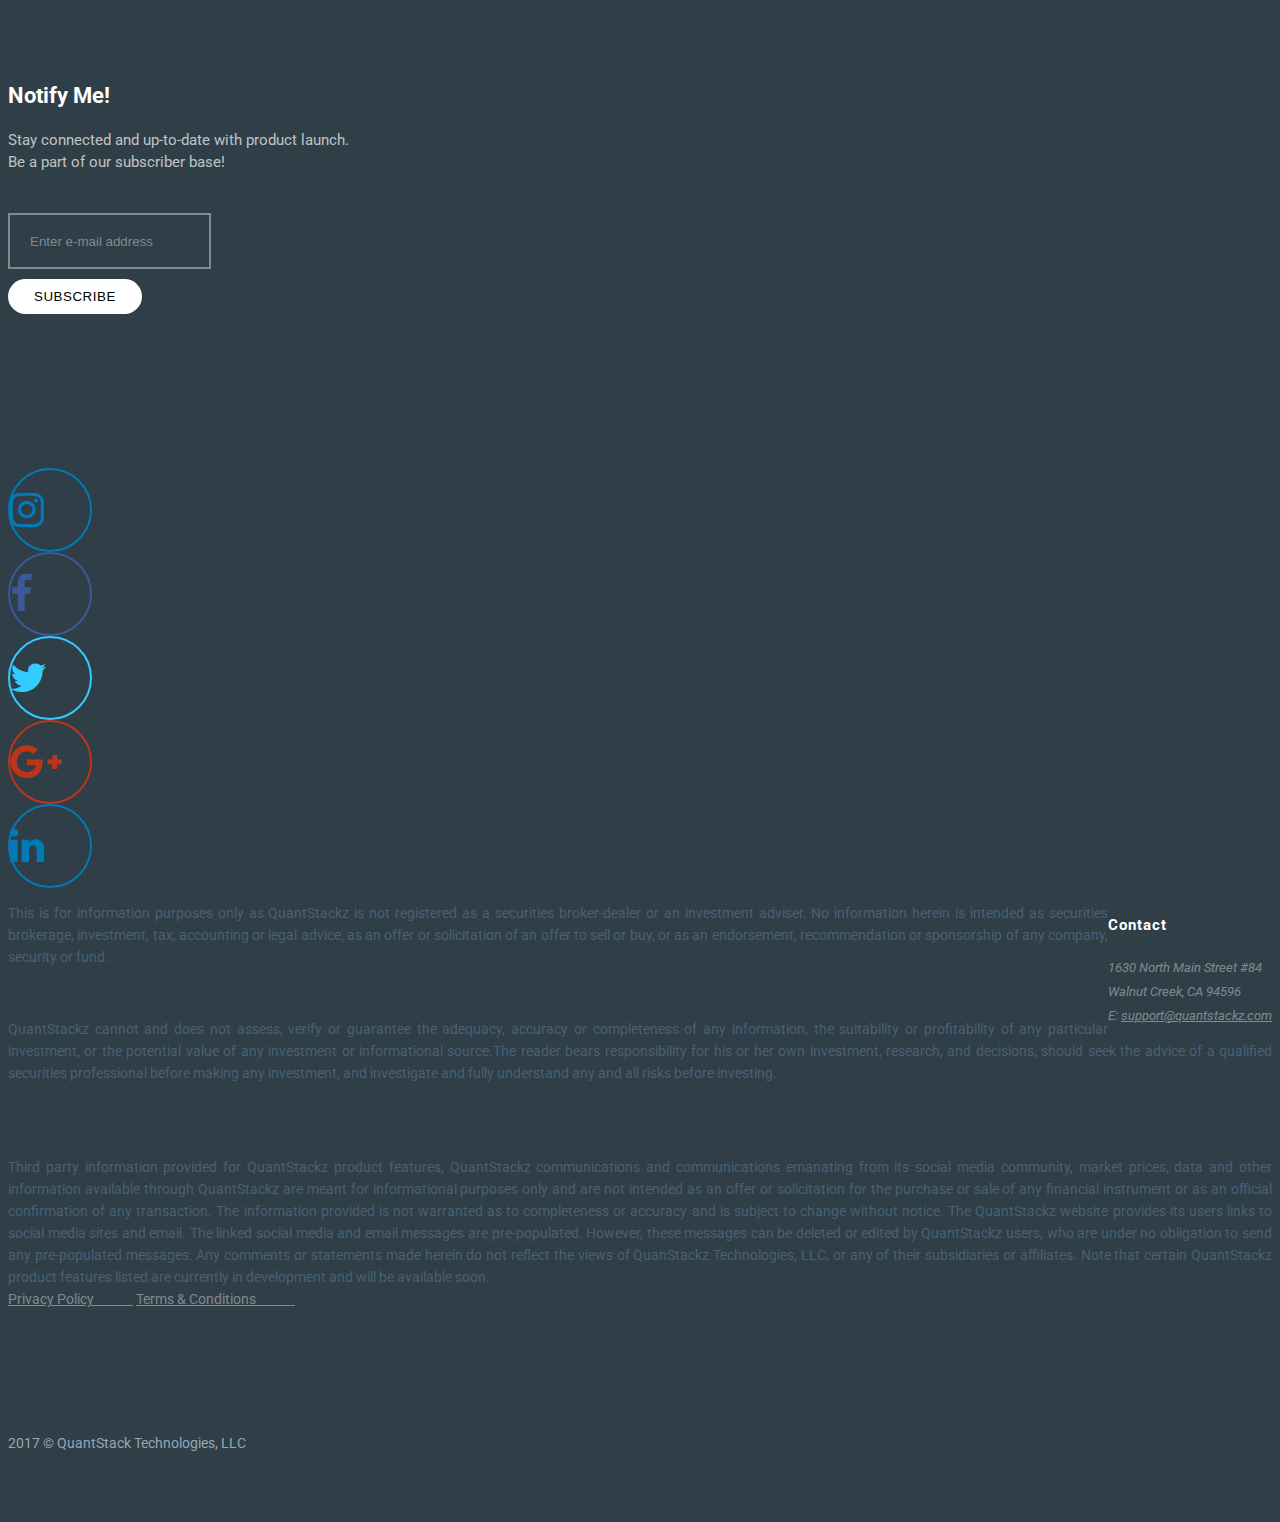
==== commit 29f1f30d: "Update index.html" ====
--- a/index.html
+++ b/index.html
@@ -294,7 +294,7 @@
                                     <div class="plan-header text-center">
                                         <h3 class="plan-title">Beta Student</h3>
                                         <h2 class="plan-price">$0</h2>
-                                        <div class="plan-duration">Per Month</div>
+                                        <div class="plan-duration">Per Month (Free Reservation - No Credit Card Needed)</div>
                                     </div>
                                     <ul class="plan-stats list-unstyled">
                                         <li> <i></i>Sign-up with a .edu student email for Beta Student.</li>
@@ -319,7 +319,7 @@
                                     <div class="plan-header text-center">
                                         <h3 class="plan-title">Beta Advanced</h3>
                                         <h2 class="plan-price">$14</h2>
-                                        <div class="plan-duration">Per Month</div>
+                                        <div class="plan-duration">Per Month (Free Reservation - No Credit Card Needed)</div>
                                     </div>
                                     <ul class="plan-stats list-unstyled">
                                         <li> <i class="pe-7s-graph"></i>Predictive Stock Analytics</li>
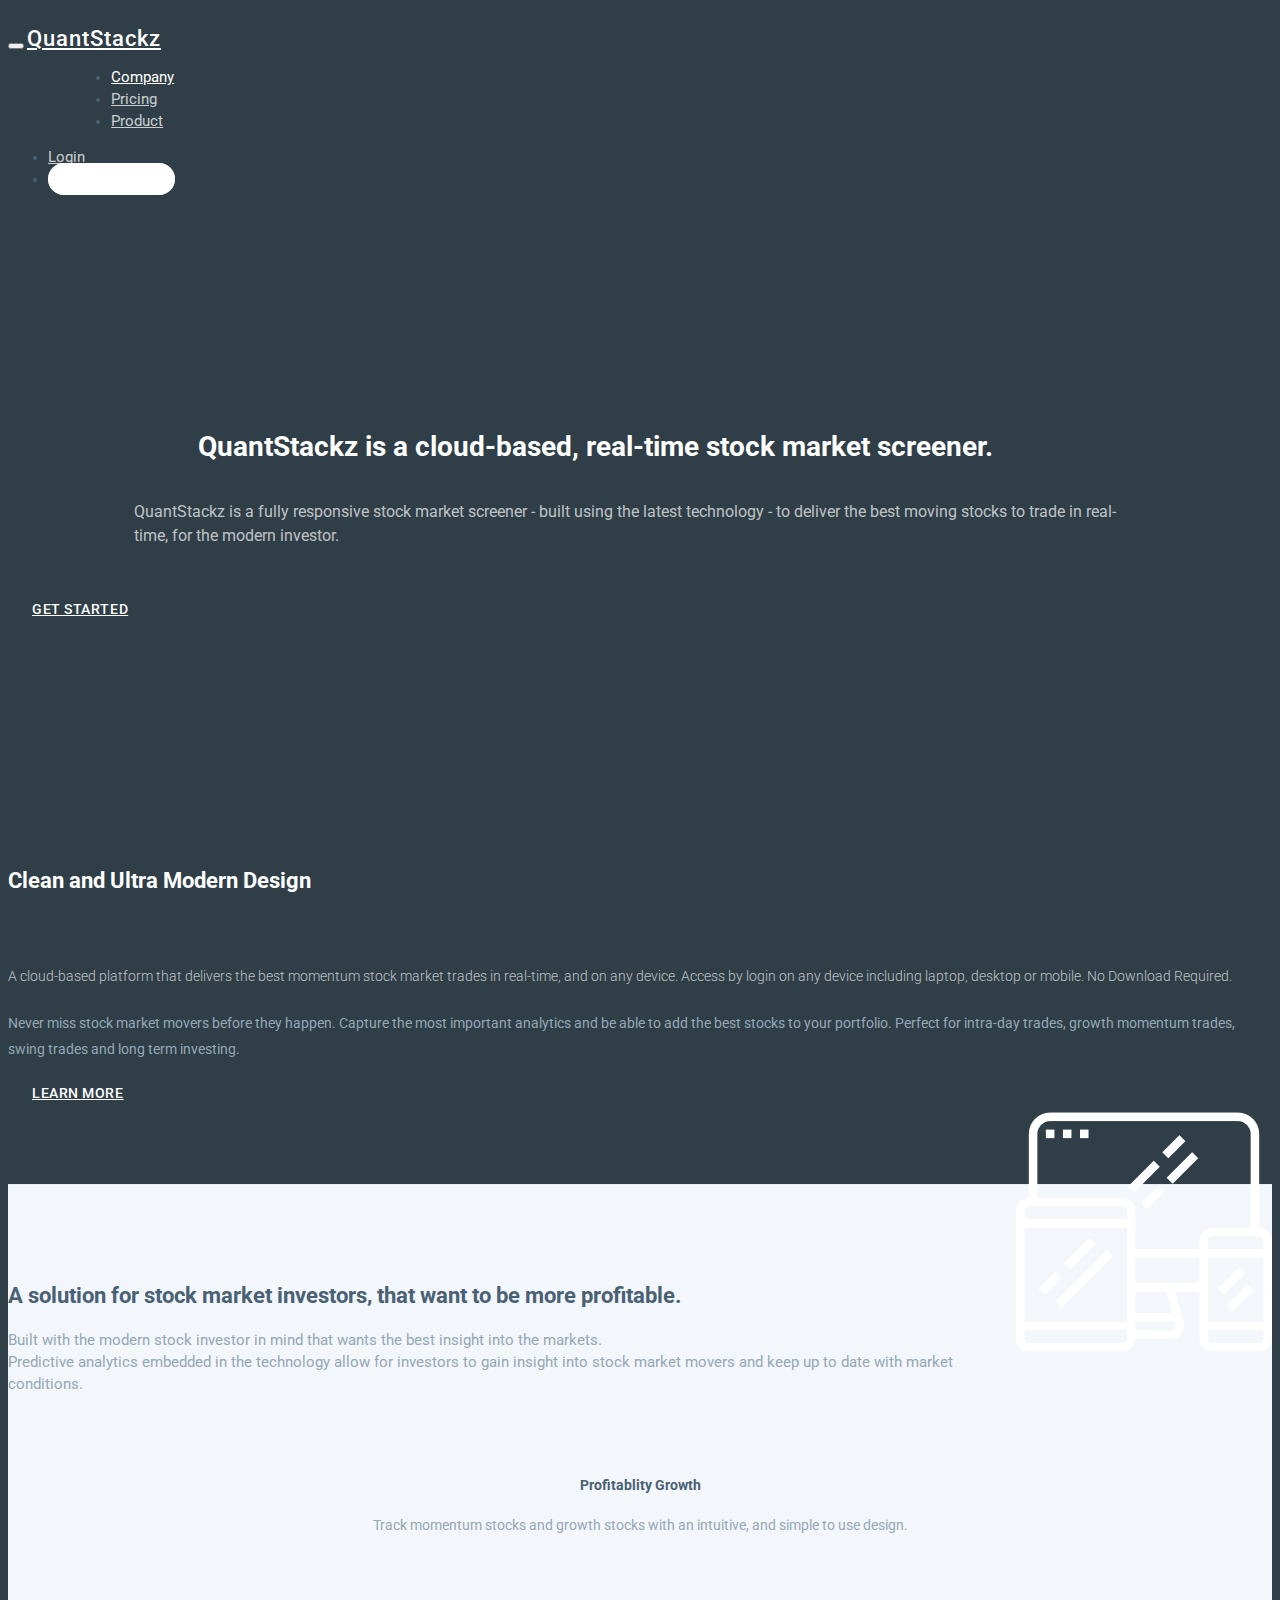
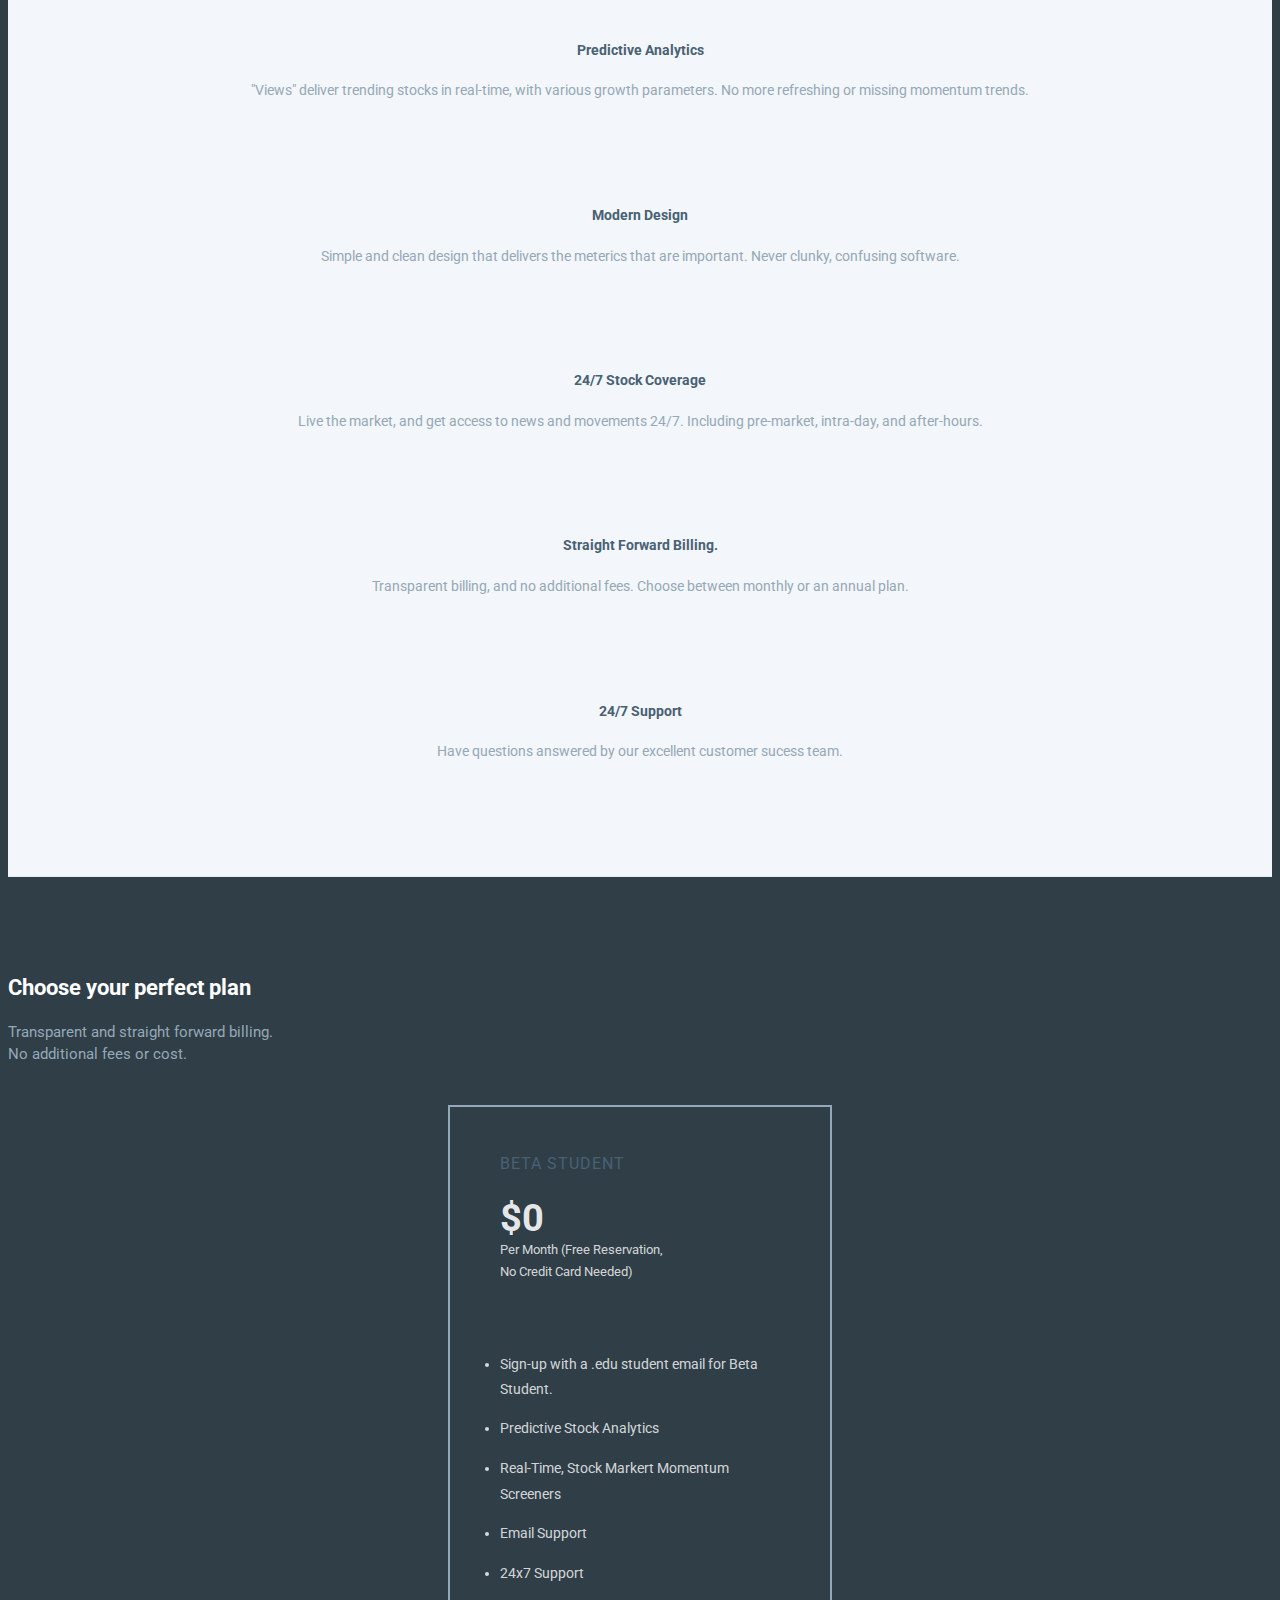
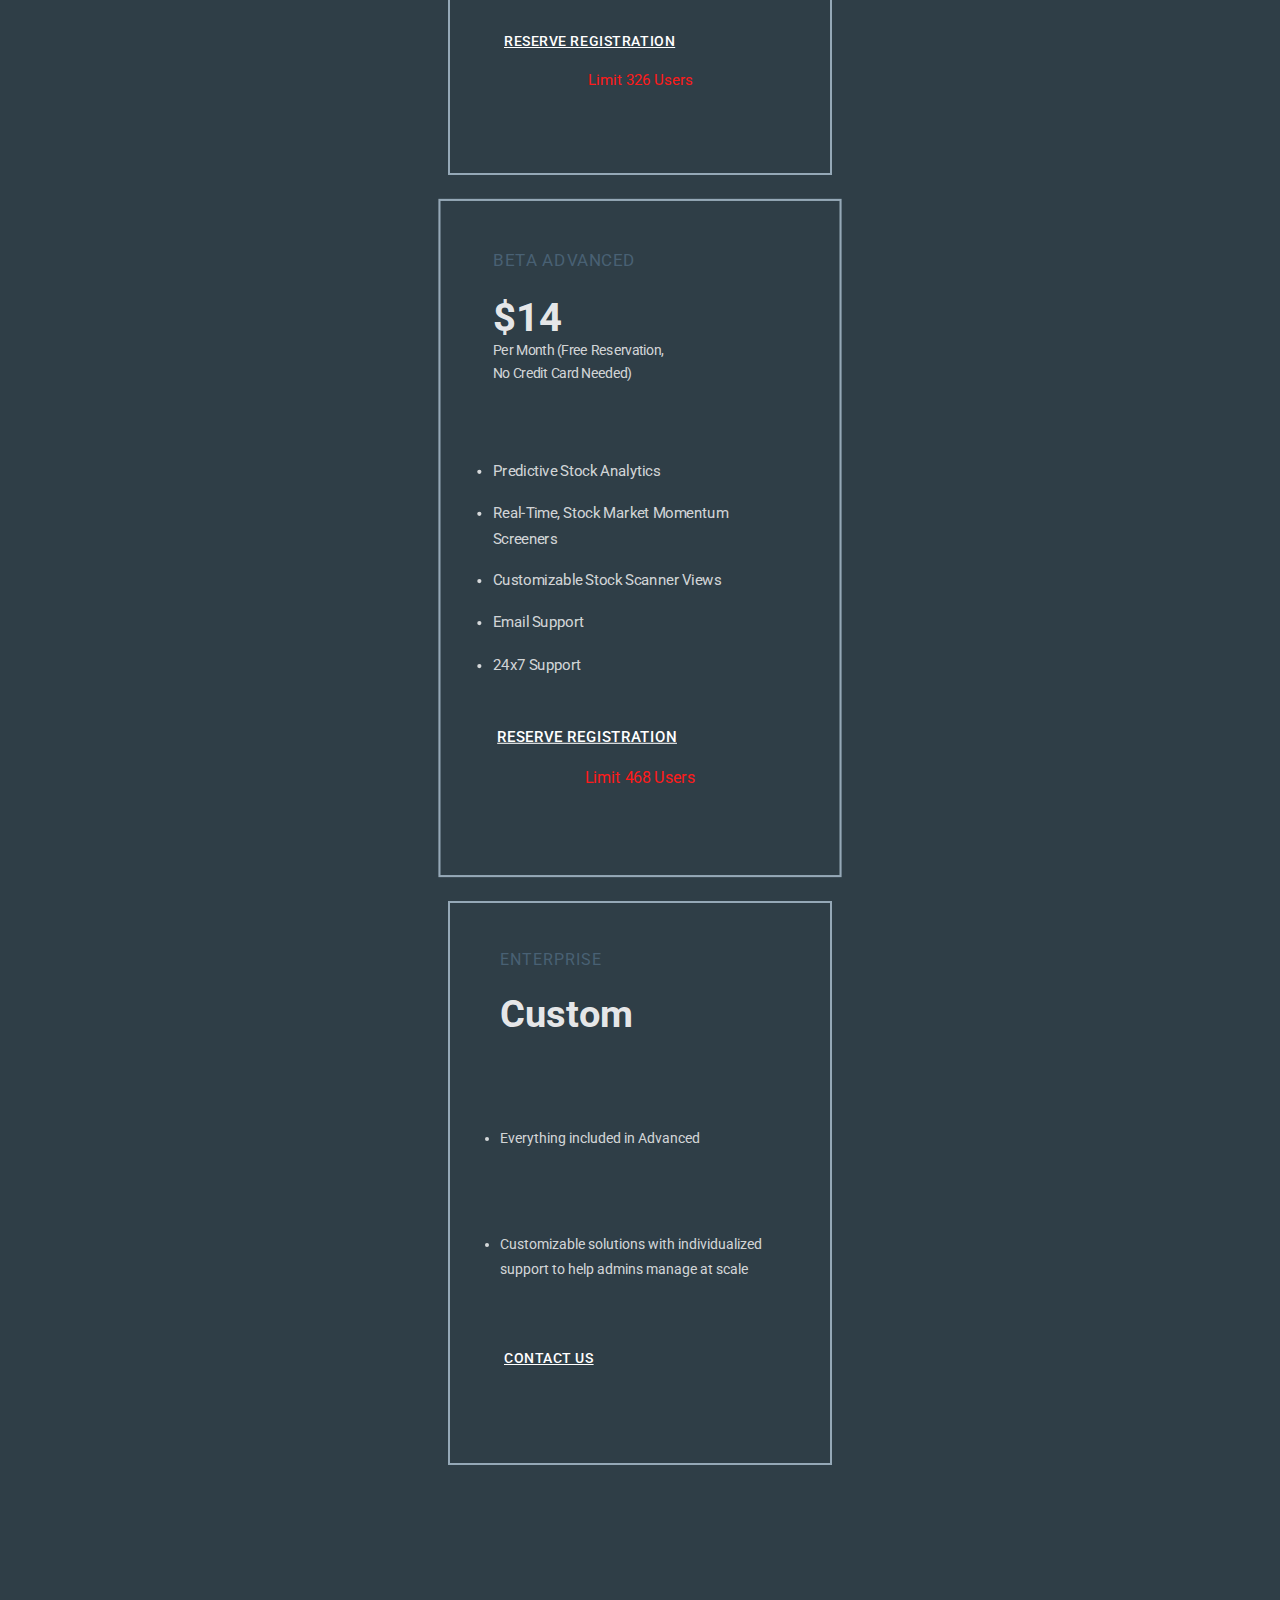
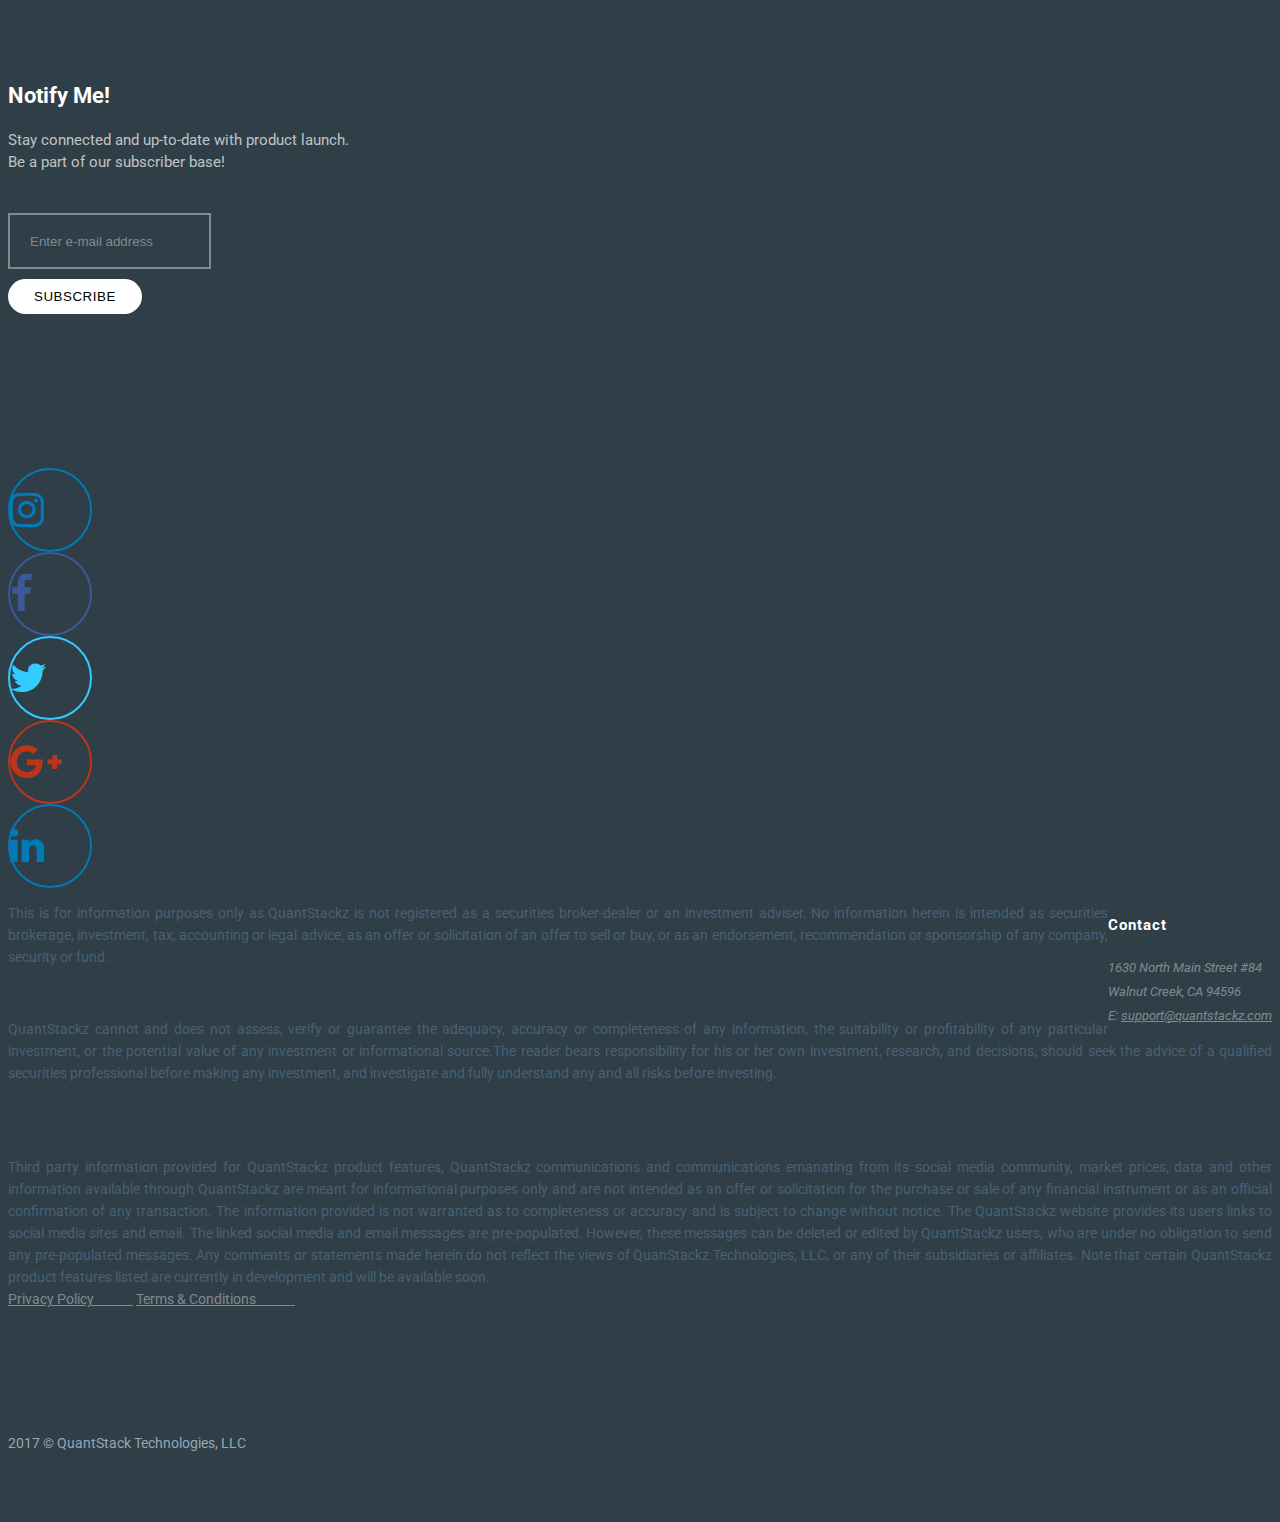
==== commit 280ee3b0: "Update index.html" ====
--- a/index.html
+++ b/index.html
@@ -294,7 +294,7 @@
                                     <div class="plan-header text-center">
                                         <h3 class="plan-title">Beta Student</h3>
                                         <h2 class="plan-price">$0</h2>
-                                        <div class="plan-duration">Per Month (Free Reservation - No Credit Card Needed)</div>
+                                        <div class="plan-duration">Per Month (Free Reservation, <br>No Credit Card Needed)</div>
                                     </div>
                                     <ul class="plan-stats list-unstyled">
                                         <li> <i></i>Sign-up with a .edu student email for Beta Student.</li>
@@ -319,7 +319,7 @@
                                     <div class="plan-header text-center">
                                         <h3 class="plan-title">Beta Advanced</h3>
                                         <h2 class="plan-price">$14</h2>
-                                        <div class="plan-duration">Per Month (Free Reservation - No Credit Card Needed)</div>
+                                        <div class="plan-duration">Per Month (Free Reservation, <br>No Credit Card Needed)</div>
                                     </div>
                                     <ul class="plan-stats list-unstyled">
                                         <li> <i class="pe-7s-graph"></i>Predictive Stock Analytics</li>
